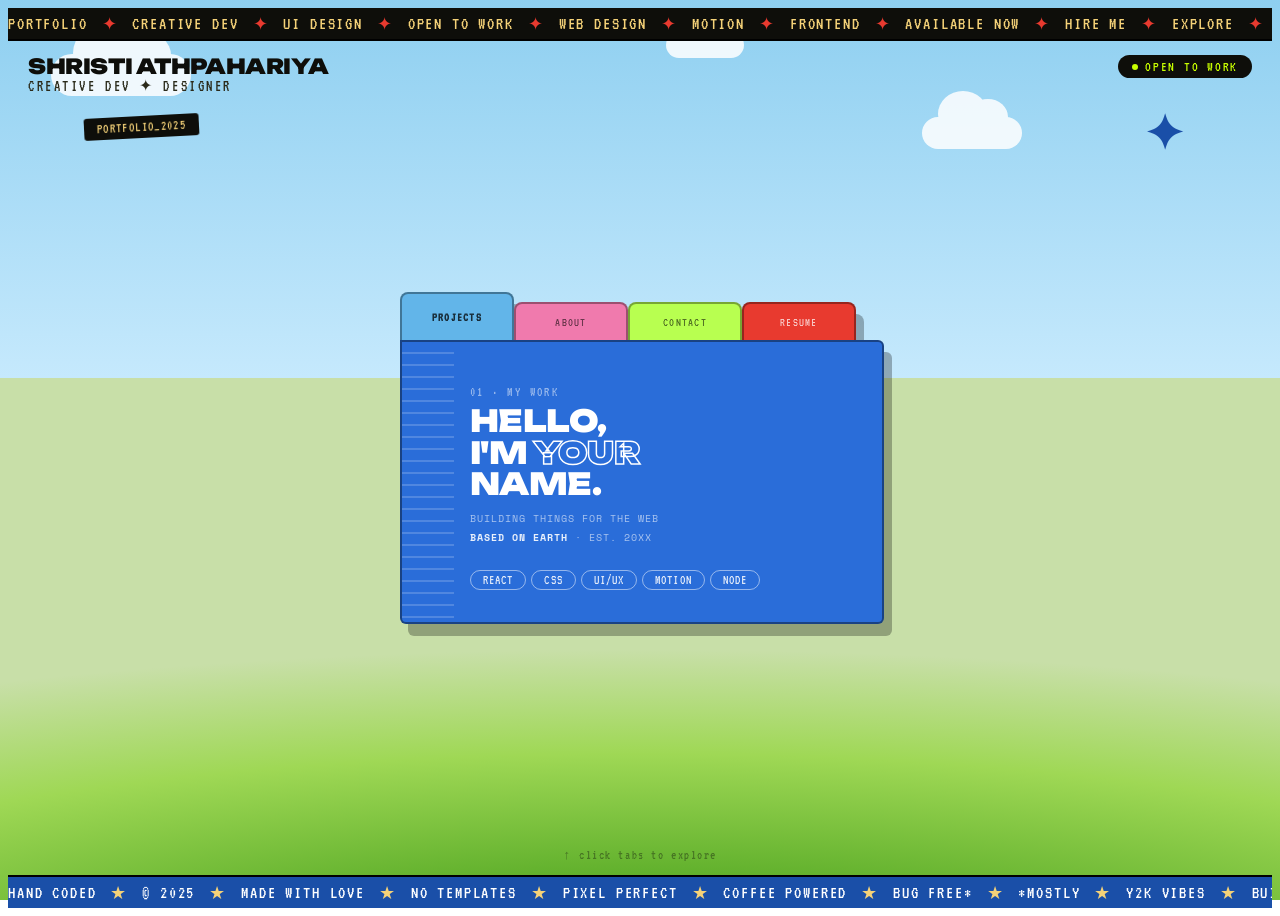
==== index.html @ 0fe18171 "refactor: update folder structure to give it proper structure" ====
<!DOCTYPE html>
<html lang="en">
<head>
<meta charset="UTF-8"/>
<meta name="viewport" content="width=device-width, initial-scale=1.0"/>
<title>Portfolio ✦</title>
<link href="https://fonts.googleapis.com/css2?family=Archivo+Black&family=Space+Mono:ital,wght@0,400;0,700;1,400&family=VT323&family=Unbounded:wght@400;700;900&display=swap" rel="stylesheet"/>
<link rel="stylesheet" href="styles/styles.css">
</head>
<body>

<div class="scene-bg">
  <div class="sky-layer">
    <div class="cloud c1"></div>
    <div class="cloud c2"></div>
    <div class="cloud c3"></div>
  </div>
  <div class="grass-layer"></div>
</div>

<!-- TOP MARQUEE -->
<div class="marquee-wrap">
  <div class="marquee-track" id="top-track"></div>
</div>

<div class="main">

  <div class="name-stamp">
    <div class="n1">SHRISTI ATHPAHARIYA</div>
    <div class="n2">CREATIVE DEV ✦ DESIGNER</div>
  </div>
  <div class="status-chip"><span class="dot"></span>OPEN TO WORK</div>

  <div class="sticker stk-spin">✦</div>
  <div class="sticker stk-tag">PORTFOLIO_2025</div>

  <!-- FOLDER STACK -->
  <div class="folder-stack">

    <!-- TABS -->
    <div class="tab-row">
      <div class="tab tab-projects active" data-tab="projects">
        <span class="tab-label">PROJECTS</span>
      </div>
      <div class="tab tab-about" data-tab="about">
        <span class="tab-label">ABOUT</span>
      </div>
      <div class="tab tab-contact" data-tab="contact">
        <span class="tab-label">CONTACT</span>
      </div>
      <div class="tab tab-resume" data-tab="resume">
        <span class="tab-label">RESUME</span>
      </div>
    </div>

    <!-- FOLDER BODY -->
    <div class="folder-body active-projects" id="folder-body">

      <!-- PANEL: Projects (home / default) -->
      <div class="panel active" data-panel="projects">
        <span class="panel-tag">01 · MY WORK</span>
        <div class="panel-title">HELLO,<br/>I'M <span class="inv">YOUR</span><br/>NAME.</div>
        <p class="panel-sub">
          BUILDING THINGS FOR THE WEB<br/>
          <b>BASED ON EARTH</b> · EST. 20XX
        </p>
        <div class="panel-badges">
          <span class="panel-badge">REACT</span>
          <span class="panel-badge">CSS</span>
          <span class="panel-badge">UI/UX</span>
          <span class="panel-badge">MOTION</span>
          <span class="panel-badge">NODE</span>
        </div>
      </div>

      <!-- PANEL: About -->
      <div class="panel" data-panel="about">
        <div class="wip-stamp">COMING SOON</div>
        <span class="panel-tag">02 · ABOUT ME</span>
        <div class="panel-title">WHO<br/>AM <span class="inv">I?</span></div>
        <p class="panel-sub">
          DESIGNER · DEVELOPER · HUMAN<br/>
          <b>PAGE UNDER CONSTRUCTION</b>
        </p>
      </div>

      <!-- PANEL: Contact -->
      <div class="panel" data-panel="contact">
        <div class="wip-stamp">COMING SOON</div>
        <span class="panel-tag">03 · CONTACT</span>
        <div class="panel-title">SAY<br/><span class="inv">HELLO</span></div>
        <p class="panel-sub">
          DROP ME A LINE ANYTIME<br/>
          <b>PAGE UNDER CONSTRUCTION</b>
        </p>
      </div>

      <!-- PANEL: Resume -->
      <div class="panel" data-panel="resume">
        <div class="wip-stamp">COMING SOON</div>
        <span class="panel-tag">04 · RESUME</span>
        <div class="panel-title">MY<br/><span class="inv">CV</span></div>
        <p class="panel-sub">
          EXPERIENCE · SKILLS · EDUCATION<br/>
          <b>PAGE UNDER CONSTRUCTION</b>
        </p>
      </div>

    </div><!-- /folder-body -->

  </div><!-- /folder-stack -->

  <div class="sticker stk-hint">↑ click tabs to explore</div>

</div><!-- /main -->

<!-- BOTTOM MARQUEE -->
<div class="marquee-wrap bot">
  <div class="marquee-track" id="bot-track"></div>
</div>

<script>
  /* ── MARQUEE ── */
  const topItems = ['PORTFOLIO','CREATIVE DEV','UI DESIGN','OPEN TO WORK','WEB DESIGN','MOTION','FRONTEND','AVAILABLE NOW','HIRE ME','EXPLORE'];
  const botItems = ['HAND CODED','© 2025','MADE WITH LOVE','NO TEMPLATES','PIXEL PERFECT','COFFEE POWERED','BUG FREE*','*MOSTLY','Y2K VIBES','BUILD STUFF'];
  function buildTrack(items, star) {
    return (items.map(t =>
      `<span class="marquee-item"><span class="t">${t}</span><span class="s">${star}</span></span>`
    ).join('')).repeat(2);
  }
  document.getElementById('top-track').innerHTML = buildTrack(topItems,'✦');
  document.getElementById('bot-track').innerHTML  = buildTrack(botItems,'★');

  /* ── TABS ── */
  const tabs    = document.querySelectorAll('.tab');
  const panels  = document.querySelectorAll('.panel');
  const body    = document.getElementById('folder-body');

  tabs.forEach(tab => {
    tab.addEventListener('click', () => {
      const key = tab.dataset.tab;

      // update tabs
      tabs.forEach(t => t.classList.remove('active'));
      tab.classList.add('active');

      // update folder body bg
      body.className = `folder-body active-${key}`;

      // update panels
      panels.forEach(p => p.classList.remove('active'));
      document.querySelector(`.panel[data-panel="${key}"]`).classList.add('active');
    });
  });
</script>
</body>
</html>
---- styles/styles.css ----
:root {
    --bg:          #c8dfa8;
    --sky1:        #8ecff0;
    --sky2:        #d0eeff;
    --grass1:      #3e8c18;
    --grass2:      #9fd855;
    --folder-bg:   #2a6dd9;
    --folder-dark: #1a4fa8;
    --cream:       #f5f0df;
    --text-dark:   #0e0e0a;
    --text-mid:    #2a2a1a;
    --tab-h:       36px;   /* height of the peeking tab */
    --tab-w:       110px;  /* width of each tab */
    --folder-w:    480px;
    --folder-h:    280px;
  }

 *::before, *::after { margin:0; padding:0; box-sizing:border-box; }

  body {
    font-family: 'Space Mono', monospace;
    height: 100vh;
    overflow: hidden;
    display: flex;
    flex-direction: column;
    position: relative;
  }

  /* ── SCENE ── */
  .scene-bg { position:fixed; inset:0; z-index:0; }
  .sky-layer {
    position:absolute; top:0; left:0; right:0; height:50%;
    background: linear-gradient(180deg, var(--sky1) 0%, var(--sky2) 100%);
  }
  .grass-layer {
    position:absolute; bottom:0; left:0; right:0; height:58%;
    background: radial-gradient(ellipse 140% 80% at 50% 120%,
      var(--grass1) 0%, #5aac28 28%, var(--grass2) 60%, var(--bg) 85%);
  }
  /* clouds */
  .cloud { position:absolute; background:#fff; border-radius:50px; opacity:.85; }
  .cloud::before,.cloud::after { content:''; position:absolute; background:#fff; border-radius:50%; }
  .c1 { width:140px; height:42px; top:12%; left:4%; animation:drift 28s linear infinite; }
  .c1::before { width:70px; height:62px; top:-32px; left:22px; }
  .c1::after  { width:52px; height:46px; top:-22px; left:68px; }
  .c2 { width:100px; height:32px; top:26%; left:72%; animation:drift 34s linear infinite 12s; }
  .c2::before { width:50px; height:46px; top:-26px; left:16px; }
  .c2::after  { width:40px; height:36px; top:-18px; left:46px; }
  .c3 { width:78px; height:26px; top:7%; left:52%; animation:drift 21s linear infinite 6s; }
  .c3::before { width:40px; height:38px; top:-22px; left:12px; }
  .c3::after  { width:32px; height:30px; top:-14px; left:36px; }
  @keyframes drift { from{transform:translateX(-200px)} to{transform:translateX(110vw)} }

  /* ── MARQUEE ── */
  .marquee-wrap {
    position:relative; z-index:10; overflow:hidden;
    background:#0e0e0a; border-bottom:2.5px solid #000; flex-shrink:0;
  }
  .marquee-wrap.bot {
    border-bottom:none; border-top:2.5px solid #000;
    background:#1a4fa8;
  }
  .marquee-track { display:flex; width:max-content; animation:mscroll 22s linear infinite; }
  .marquee-wrap.bot .marquee-track { animation-direction:reverse; animation-duration:17s; }
  @keyframes mscroll { from{transform:translateX(0)} to{transform:translateX(-50%)} }
  .marquee-item {
    display:inline-flex; align-items:center;
    font-family:'VT323',monospace; font-size:1.15rem;
    letter-spacing:.1em; padding:5px 0; white-space:nowrap;
  }
  .marquee-item .t { color:#f5d278; }
  .marquee-wrap.bot .marquee-item .t { color:#fff; }
  .marquee-item .s { color:#e83a2f; padding:0 14px; }
  .marquee-wrap.bot .marquee-item .s { color:#f5d278; }

  /* ── MAIN AREA ── */
  .main {
    flex:1; position:relative; z-index:5;
    display:flex; align-items:center; justify-content:center;
    overflow:hidden; min-height:0;
  }

  /* corner labels */
  .name-stamp { position:absolute; top:14px; left:20px; z-index:20; line-height:1.1; }
  .name-stamp .n1 {
    font-family:'Unbounded',sans-serif; font-weight:900; font-size:1.3rem;
    color:var(--text-dark); letter-spacing:-.02em;
  }
  .name-stamp .n2 {
    font-family:'VT323',monospace; font-size:1rem;
    color:var(--text-mid); letter-spacing:.16em;
  }
  .status-chip {
    position:absolute; top:14px; right:20px; z-index:20;
    background:var(--text-dark); color:#c8ff00;
    font-family:'VT323',monospace; font-size:.9rem;
    padding:4px 14px; border-radius:99px; letter-spacing:.12em;
    display:flex; align-items:center; gap:7px;
  }
  .status-chip .dot {
    width:6px; height:6px; border-radius:50%; background:#c8ff00;
    animation:blink 1.6s ease-in-out infinite;
  }
  @keyframes blink { 0%,100%{opacity:1} 50%{opacity:.15} }

  /* ── FOLDER STACK ── */
  /*
   * Layout (inspired by the Panasonic / satellites images):
   * The folder stack is a single block.
   * Each sub-tab sits ABOVE the main folder body, staggered horizontally.
   * The main folder body is below all tabs.
   * When a tab is hovered the tab highlights and we swap the main body content.
   */
  .folder-stack {
    position: relative;
    width: var(--folder-w);
    /* total height = tab row + folder body */
    display: flex;
    flex-direction: column;
    filter: drop-shadow(8px 12px 0 rgba(0,0,0,0.28));
  }

  /* ── TAB ROW ── */
  .tab-row {
    display: flex;
    align-items: flex-end; /* tabs rest on top of folder body */
    gap: 0;
    position: relative;
    z-index: 2;
  }

  .tab {
    width: var(--tab-w);
    height: var(--tab-h);
    border-radius: 8px 8px 0 0;
    border: 2px solid rgba(0,0,0,0.35);
    border-bottom: none;
    display: flex; align-items: center; justify-content: center;
    cursor: pointer;
    transition: height .25s ease, filter .2s;
    position: relative;
    flex-shrink: 0;
    user-select: none;
  }
  /* active tab is taller */
  .tab.active { height: calc(var(--tab-h) + 10px); filter: brightness(1.08); }
  /* tiny inner label */
  .tab-label {
    font-family: 'VT323', monospace;
    font-size: .78rem;
    letter-spacing: .1em;
    color: rgba(0,0,0,0.55);
    text-transform: uppercase;
    pointer-events: none;
    white-space: nowrap;
  }
  .tab.active .tab-label { color: rgba(0,0,0,0.75); font-weight:700; }

  /* tab colors */
  .tab-projects { background: #5ba8d8; }
  .tab-about    { background: #f07aad; }
  .tab-contact  { background: #b8ff50; }
  .tab-resume   { background: #e83a2f; }
  .tab-resume .tab-label { color: rgba(255,255,255,0.7); }
  .tab-resume.active .tab-label { color: #fff; }

  /* ── FOLDER BODY ── */
  .folder-body {
    width: 100%;
    height: var(--folder-h);
    background: var(--folder-bg);
    border: 2.5px solid rgba(0,0,0,0.4);
    border-radius: 0 6px 6px 6px;
    position: relative;
    z-index: 1;
    overflow: hidden;
  }

  /* lined texture */
  .folder-body::before {
    content:''; position:absolute; left:0; top:0; bottom:0; width:52px;
    background: repeating-linear-gradient(
      180deg,
      rgba(255,255,255,0) 0px, rgba(255,255,255,0) 10px,
      rgba(255,255,255,0.18) 10px, rgba(255,255,255,0.18) 12px
    );
    pointer-events:none; z-index:1;
  }

  /* ── PANELS inside folder body ── */
  .panel {
    position: absolute; inset: 0;
    display: flex; flex-direction: column;
    justify-content: flex-end;
    padding: 28px 32px 32px 68px;
    opacity: 0;
    transition: opacity .3s ease;
    pointer-events: none;
  }
  .panel.active { opacity: 1; pointer-events: all; }

  .panel-tag {
    font-family: 'VT323', monospace;
    font-size: .85rem; letter-spacing: .18em;
    color: rgba(255,255,255,0.5);
    text-transform: uppercase; margin-bottom: 6px;
  }
  .panel-title {
    font-family: 'Unbounded', sans-serif;
    font-weight: 900; font-size: 1.9rem;
    color: #fff; line-height: 1.05;
    letter-spacing: -.02em;
  }
  .panel-title .inv {
    color: transparent;
    -webkit-text-stroke: 1.5px #fff;
  }
  .panel-sub {
    font-family: 'Space Mono', monospace;
    font-size: .62rem; color: rgba(255,255,255,0.6);
    letter-spacing: .1em; line-height: 1.9;
    margin-top: 10px;
  }
  .panel-sub b { color: rgba(255,255,255,0.9); }
  .panel-badges {
    display: flex; flex-wrap: wrap; gap: 5px; margin-top: 12px;
  }
  .panel-badge {
    font-family: 'VT323', monospace; font-size: .85rem;
    padding: 2px 12px;
    border: 1.5px solid rgba(255,255,255,0.5);
    border-radius: 99px; color: rgba(255,255,255,0.85);
    letter-spacing: .08em;
  }

  /* folder body bg tints per active tab */
  .folder-body.active-projects { background: #2a6dd9; }
  .folder-body.active-about    { background: #b5256e; }
  .folder-body.active-contact  { background: #3d8a00; }
  .folder-body.active-resume   { background: #a01a10; }
  .folder-body { transition: background .3s ease; }

  /* WIP overlay for non-home panels */
  .wip-stamp {
    position: absolute; top: 50%; left: 50%;
    transform: translate(-50%, -50%) rotate(-12deg);
    font-family: 'Archivo Black', sans-serif;
    font-size: 3.5rem; letter-spacing: .15em;
    color: rgba(255,255,255,0.12);
    border: 6px solid rgba(255,255,255,0.12);
    padding: 8px 18px; border-radius: 6px;
    white-space: nowrap; pointer-events: none;
    text-transform: uppercase;
  }

  /* ── STICKERS ── */
  .sticker { position:absolute; z-index:20; pointer-events:none; user-select:none; }
  .stk-spin {
    top:8%; right:7%;
    font-family:'Unbounded',sans-serif; font-weight:900;
    font-size:3rem; color:#1a4fa8; line-height:1;
    animation:spin-slow 14s linear infinite;
  }
  @keyframes spin-slow { to{transform:rotate(360deg)} }
  .stk-tag {
    top:9%; left:6%;
    background:var(--text-dark); color:#f5d278;
    font-family:'VT323',monospace; font-size:.85rem;
    padding:4px 13px; letter-spacing:.1em;
    border-radius:3px; transform:rotate(-3deg);
  }
  .stk-hint {
    font-family:'VT323',monospace; font-size:.82rem;
    color:rgba(14,14,10,.38); letter-spacing:.12em;
    white-space:nowrap;
    position:absolute; bottom:12px; left:50%; transform:translateX(-50%);
    z-index:20;
    animation:fade-hint 3.5s ease-in-out infinite 1.5s;
  }
  @keyframes fade-hint { 0%,100%{opacity:.38} 50%{opacity:.8} }
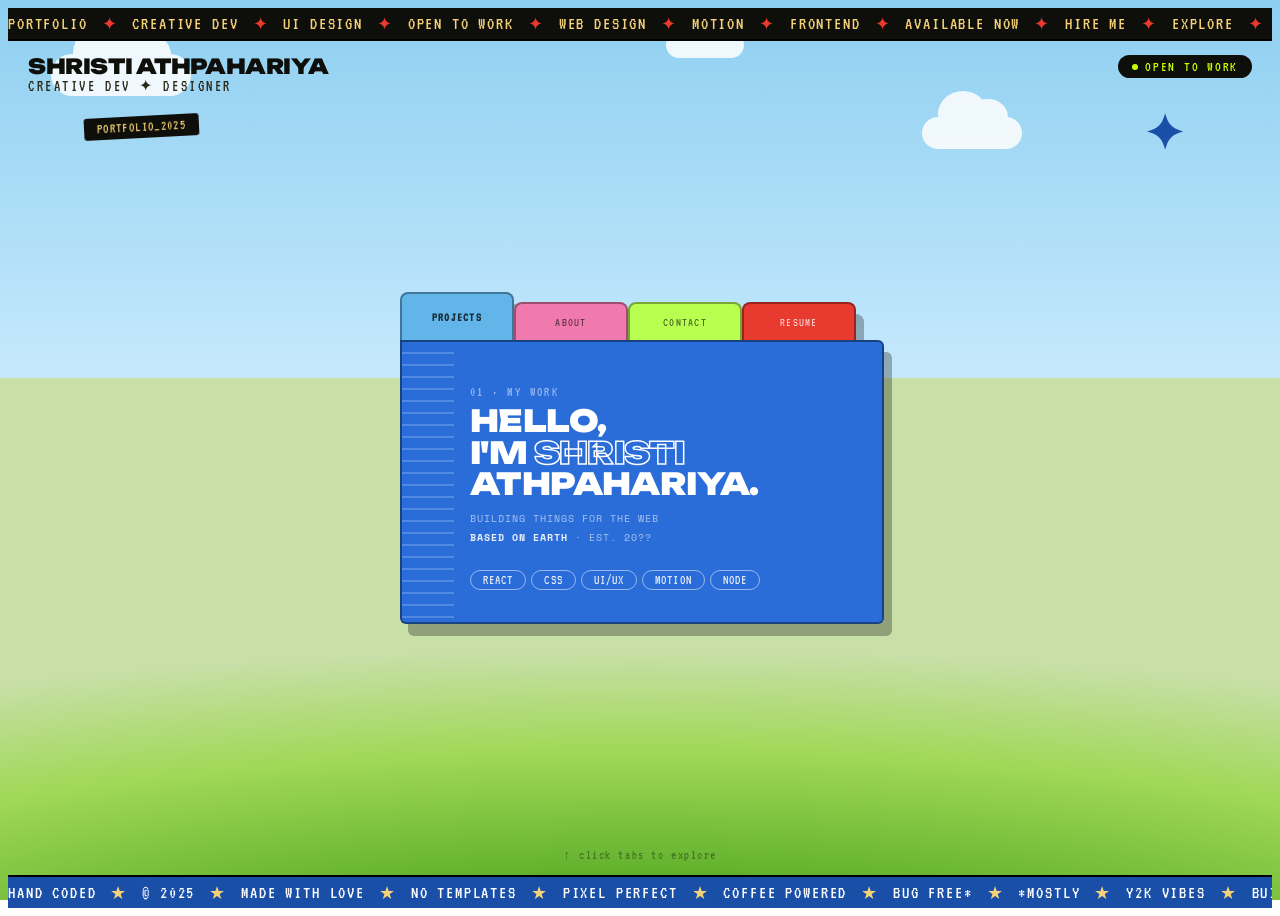
==== commit 071372c5: "update: info" ====
--- a/index.html
+++ b/index.html
@@ -59,10 +59,10 @@
       <!-- PANEL: Projects (home / default) -->
       <div class="panel active" data-panel="projects">
         <span class="panel-tag">01 · MY WORK</span>
-        <div class="panel-title">HELLO,<br/>I'M <span class="inv">YOUR</span><br/>NAME.</div>
+        <div class="panel-title">HELLO,<br/>I'M <span class="inv">SHRISTI</span><br/>ATHPAHARIYA.</div>
         <p class="panel-sub">
           BUILDING THINGS FOR THE WEB<br/>
-          <b>BASED ON EARTH</b> · EST. 20XX
+          <b>BASED ON EARTH</b> · EST. 20??
         </p>
         <div class="panel-badges">
           <span class="panel-badge">REACT</span>
@@ -79,7 +79,7 @@
         <span class="panel-tag">02 · ABOUT ME</span>
         <div class="panel-title">WHO<br/>AM <span class="inv">I?</span></div>
         <p class="panel-sub">
-          DESIGNER · DEVELOPER · HUMAN<br/>
+          DESIGNER · DEVELOPER · HUMAN?<br/>
           <b>PAGE UNDER CONSTRUCTION</b>
         </p>
       </div>
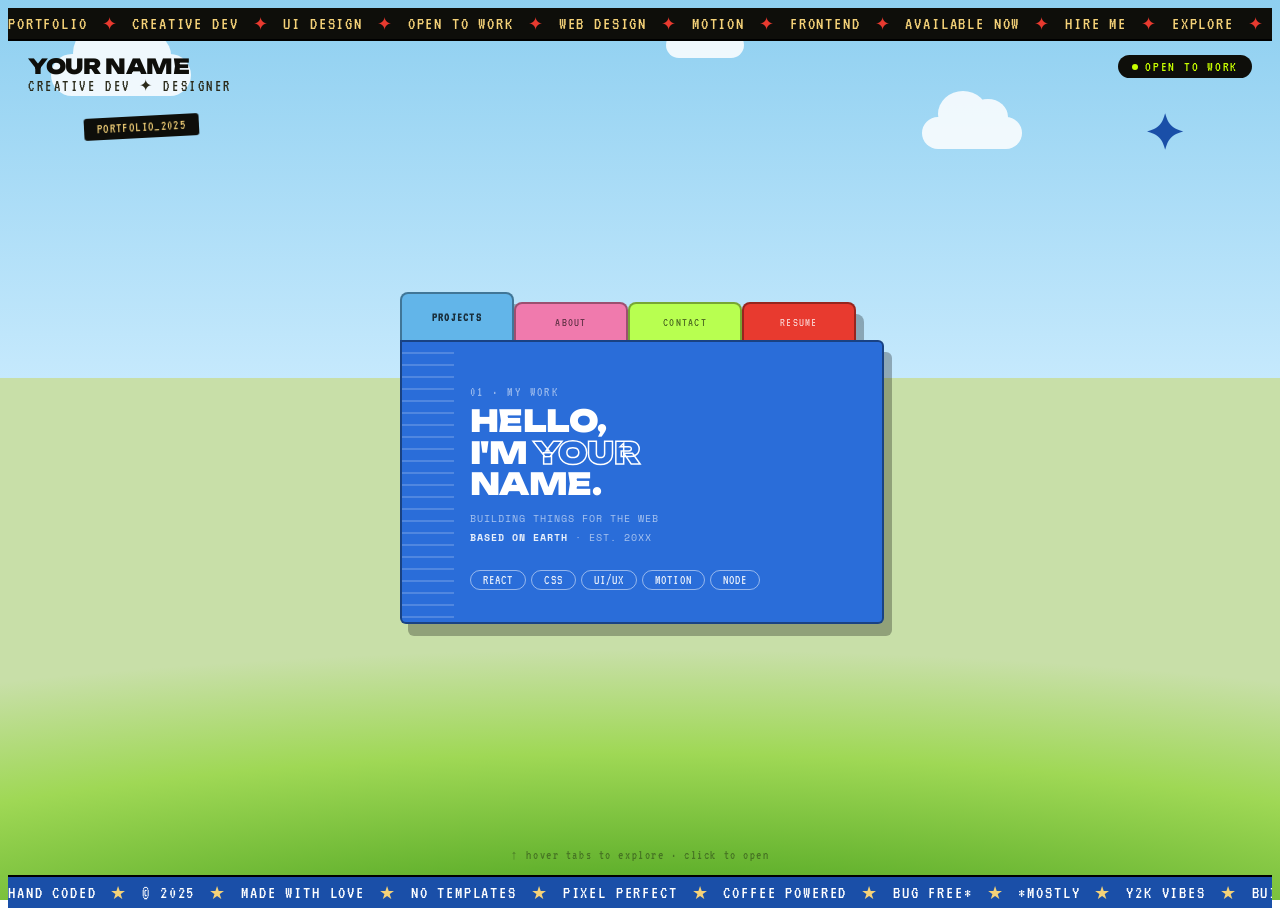
==== commit e6e15f3f: "feat: about page" ====
--- a/index.html
+++ b/index.html
@@ -8,7 +8,7 @@
 <link rel="stylesheet" href="styles/styles.css">
 </head>
 <body>
-
+ 
 <div class="scene-bg">
   <div class="sky-layer">
     <div class="cloud c1"></div>
@@ -17,26 +17,26 @@
   </div>
   <div class="grass-layer"></div>
 </div>
-
+ 
 <!-- TOP MARQUEE -->
 <div class="marquee-wrap">
   <div class="marquee-track" id="top-track"></div>
 </div>
-
+ 
 <div class="main">
-
+ 
   <div class="name-stamp">
-    <div class="n1">SHRISTI ATHPAHARIYA</div>
+    <div class="n1">YOUR NAME</div>
     <div class="n2">CREATIVE DEV ✦ DESIGNER</div>
   </div>
   <div class="status-chip"><span class="dot"></span>OPEN TO WORK</div>
-
+ 
   <div class="sticker stk-spin">✦</div>
   <div class="sticker stk-tag">PORTFOLIO_2025</div>
-
+ 
   <!-- FOLDER STACK -->
   <div class="folder-stack">
-
+ 
     <!-- TABS -->
     <div class="tab-row">
       <div class="tab tab-projects active" data-tab="projects">
@@ -52,17 +52,17 @@
         <span class="tab-label">RESUME</span>
       </div>
     </div>
-
+ 
     <!-- FOLDER BODY -->
     <div class="folder-body active-projects" id="folder-body">
-
+ 
       <!-- PANEL: Projects (home / default) -->
       <div class="panel active" data-panel="projects">
         <span class="panel-tag">01 · MY WORK</span>
-        <div class="panel-title">HELLO,<br/>I'M <span class="inv">SHRISTI</span><br/>ATHPAHARIYA.</div>
+        <div class="panel-title">HELLO,<br/>I'M <span class="inv">YOUR</span><br/>NAME.</div>
         <p class="panel-sub">
           BUILDING THINGS FOR THE WEB<br/>
-          <b>BASED ON EARTH</b> · EST. 20??
+          <b>BASED ON EARTH</b> · EST. 20XX
         </p>
         <div class="panel-badges">
           <span class="panel-badge">REACT</span>
@@ -72,18 +72,18 @@
           <span class="panel-badge">NODE</span>
         </div>
       </div>
-
+ 
       <!-- PANEL: About -->
       <div class="panel" data-panel="about">
         <div class="wip-stamp">COMING SOON</div>
         <span class="panel-tag">02 · ABOUT ME</span>
         <div class="panel-title">WHO<br/>AM <span class="inv">I?</span></div>
         <p class="panel-sub">
-          DESIGNER · DEVELOPER · HUMAN?<br/>
+          DESIGNER · DEVELOPER · HUMAN<br/>
           <b>PAGE UNDER CONSTRUCTION</b>
         </p>
       </div>
-
+ 
       <!-- PANEL: Contact -->
       <div class="panel" data-panel="contact">
         <div class="wip-stamp">COMING SOON</div>
@@ -94,7 +94,7 @@
           <b>PAGE UNDER CONSTRUCTION</b>
         </p>
       </div>
-
+ 
       <!-- PANEL: Resume -->
       <div class="panel" data-panel="resume">
         <div class="wip-stamp">COMING SOON</div>
@@ -105,20 +105,20 @@
           <b>PAGE UNDER CONSTRUCTION</b>
         </p>
       </div>
-
+ 
     </div><!-- /folder-body -->
-
+ 
   </div><!-- /folder-stack -->
-
-  <div class="sticker stk-hint">↑ click tabs to explore</div>
-
+ 
+  <div class="sticker stk-hint">↑ hover tabs to explore · click to open</div>
+ 
 </div><!-- /main -->
-
+ 
 <!-- BOTTOM MARQUEE -->
 <div class="marquee-wrap bot">
   <div class="marquee-track" id="bot-track"></div>
 </div>
-
+ 
 <script>
   /* ── MARQUEE ── */
   const topItems = ['PORTFOLIO','CREATIVE DEV','UI DESIGN','OPEN TO WORK','WEB DESIGN','MOTION','FRONTEND','AVAILABLE NOW','HIRE ME','EXPLORE'];
@@ -130,26 +130,35 @@
   }
   document.getElementById('top-track').innerHTML = buildTrack(topItems,'✦');
   document.getElementById('bot-track').innerHTML  = buildTrack(botItems,'★');
-
-  /* ── TABS ── */
+ 
+  /* ── TABS — hover to reveal, click to navigate ── */
   const tabs    = document.querySelectorAll('.tab');
   const panels  = document.querySelectorAll('.panel');
   const body    = document.getElementById('folder-body');
-
+  const tabRow  = document.querySelector('.tab-row');
+ 
+  function activateTab(key) {
+    tabs.forEach(t => t.classList.remove('active'));
+    const tab = document.querySelector(`.tab[data-tab="${key}"]`);
+    if (tab) tab.classList.add('active');
+    body.className = `folder-body active-${key}`;
+    panels.forEach(p => p.classList.remove('active'));
+    document.querySelector(`.panel[data-panel="${key}"]`).classList.add('active');
+  }
+ 
+  // hover → show that tab's panel
+  tabs.forEach(tab => {
+    tab.addEventListener('mouseenter', () => activateTab(tab.dataset.tab));
+  });
+ 
+  // mouse leaves the whole tab row → snap back to projects (home)
+  tabRow.addEventListener('mouseleave', () => activateTab('projects'));
+ 
+  // click → navigate to page (for non-home tabs)
   tabs.forEach(tab => {
     tab.addEventListener('click', () => {
-      const key = tab.dataset.tab;
-
-      // update tabs
-      tabs.forEach(t => t.classList.remove('active'));
-      tab.classList.add('active');
-
-      // update folder body bg
-      body.className = `folder-body active-${key}`;
-
-      // update panels
-      panels.forEach(p => p.classList.remove('active'));
-      document.querySelector(`.panel[data-panel="${key}"]`).classList.add('active');
+      const hrefs = { about: 'about.html', contact: 'contact.html', resume: 'resume.html' };
+      if (hrefs[tab.dataset.tab]) window.location.href = hrefs[tab.dataset.tab];
     });
   });
 </script>
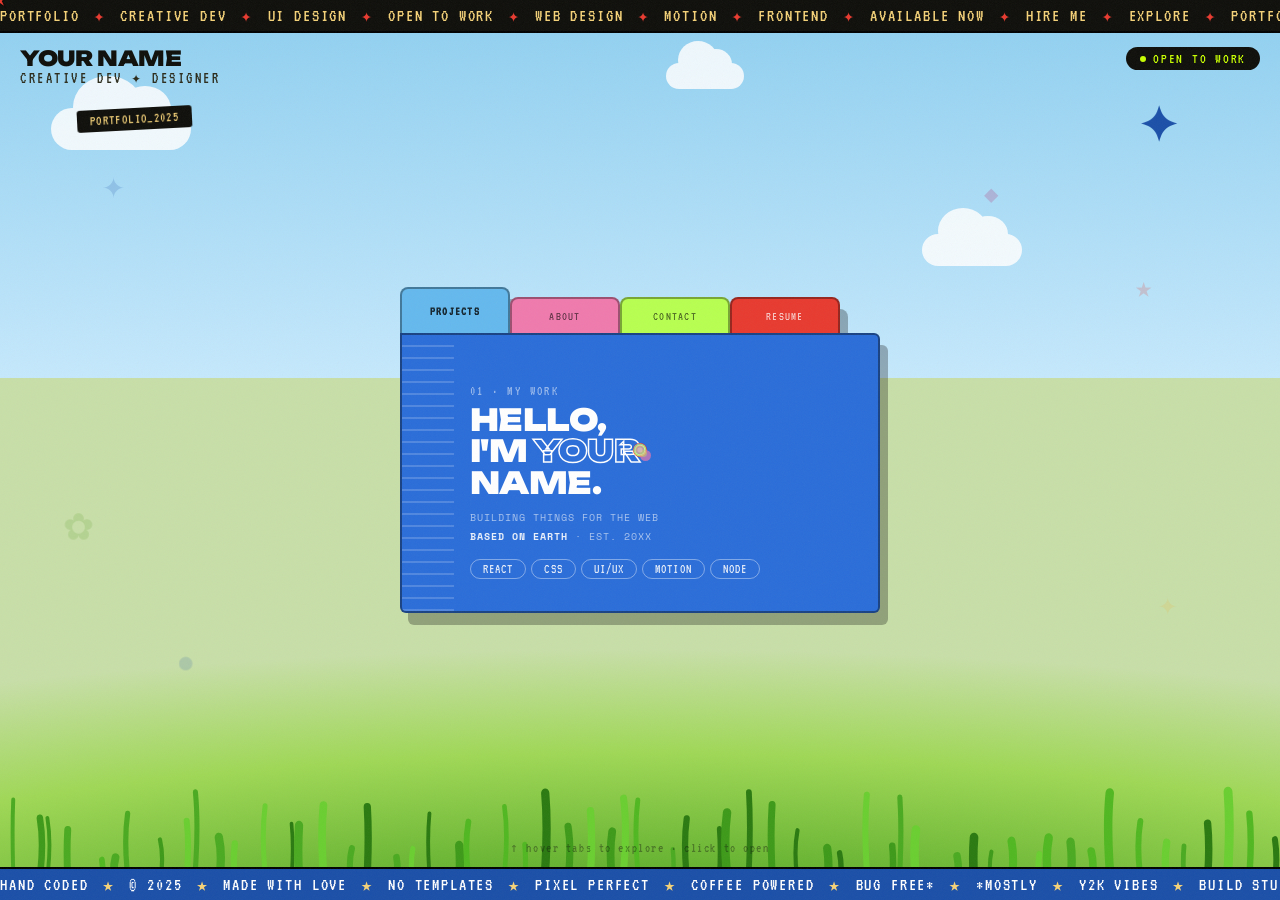
==== commit 40051f39: "feat: update uis" ====
--- a/index.html
+++ b/index.html
@@ -5,18 +5,43 @@
 <meta name="viewport" content="width=device-width, initial-scale=1.0"/>
 <title>Portfolio ✦</title>
 <link href="https://fonts.googleapis.com/css2?family=Archivo+Black&family=Space+Mono:ital,wght@0,400;0,700;1,400&family=VT323&family=Unbounded:wght@400;700;900&display=swap" rel="stylesheet"/>
+<script src="https://cdnjs.cloudflare.com/ajax/libs/gsap/3.12.5/gsap.min.js"></script>
 <link rel="stylesheet" href="styles/styles.css">
 </head>
 <body>
  
+<!-- GRAIN -->
+<div id="grain"></div>
+ 
+<!-- CUSTOM CURSOR -->
+<div id="cursor">
+  <svg viewBox="0 0 24 24" fill="none" xmlns="http://www.w3.org/2000/svg">
+    <path d="M12 2L13.5 9.5L21 8L15 13.5L18.5 21L12 16.5L5.5 21L9 13.5L3 8L10.5 9.5Z"
+      fill="#e83a2f" stroke="#0e0e0a" stroke-width="1.5"/>
+  </svg>
+</div>
+ 
+<!-- SCENE BG -->
 <div class="scene-bg">
-  <div class="sky-layer">
-    <div class="cloud c1"></div>
-    <div class="cloud c2"></div>
-    <div class="cloud c3"></div>
-  </div>
+  <div class="sky-layer" id="sky"></div>
   <div class="grass-layer"></div>
-</div>
+  <div class="cloud c1"></div>
+  <div class="cloud c2"></div>
+  <div class="cloud c3"></div>
+</div>
+ 
+<!-- SVG GRASS BLADES -->
+<svg id="grass-svg" viewBox="0 0 1440 120" preserveAspectRatio="none" xmlns="http://www.w3.org/2000/svg">
+  <!-- generate many blades via script -->
+</svg>
+ 
+<!-- FLOATING DOODLES (parallax) -->
+<div class="doodle" id="d1" style="font-size:2.4rem;color:#1a4fa8;opacity:0.18;top:18%;left:8%;">✦</div>
+<div class="doodle" id="d2" style="font-size:1.8rem;color:#e83a2f;opacity:0.2;top:30%;right:10%;">★</div>
+<div class="doodle" id="d3" style="font-size:3rem;color:#3d8a00;opacity:0.14;top:55%;left:5%;">✿</div>
+<div class="doodle" id="d4" style="font-size:1.5rem;color:#b5256e;opacity:0.22;top:20%;right:22%;">◆</div>
+<div class="doodle" id="d5" style="font-size:2rem;color:#e8b84b;opacity:0.2;top:65%;right:8%;">✦</div>
+<div class="doodle" id="d6" style="font-size:1.4rem;color:#1a4fa8;opacity:0.16;top:72%;left:14%;">●</div>
  
 <!-- TOP MARQUEE -->
 <div class="marquee-wrap">
@@ -24,7 +49,6 @@
 </div>
  
 <div class="main">
- 
   <div class="name-stamp">
     <div class="n1">YOUR NAME</div>
     <div class="n2">CREATIVE DEV ✦ DESIGNER</div>
@@ -35,35 +59,20 @@
   <div class="sticker stk-tag">PORTFOLIO_2025</div>
  
   <!-- FOLDER STACK -->
-  <div class="folder-stack">
- 
-    <!-- TABS -->
-    <div class="tab-row">
-      <div class="tab tab-projects active" data-tab="projects">
-        <span class="tab-label">PROJECTS</span>
-      </div>
-      <div class="tab tab-about" data-tab="about">
-        <span class="tab-label">ABOUT</span>
-      </div>
-      <div class="tab tab-contact" data-tab="contact">
-        <span class="tab-label">CONTACT</span>
-      </div>
-      <div class="tab tab-resume" data-tab="resume">
-        <span class="tab-label">RESUME</span>
-      </div>
+  <div class="folder-stack" id="folder-stack">
+    <div class="tab-row" id="tab-row">
+      <div class="tab tab-projects active" data-tab="projects"><span class="tab-label">PROJECTS</span></div>
+      <div class="tab tab-about"    data-tab="about">   <span class="tab-label">ABOUT</span></div>
+      <div class="tab tab-contact"  data-tab="contact"> <span class="tab-label">CONTACT</span></div>
+      <div class="tab tab-resume"   data-tab="resume">  <span class="tab-label">RESUME</span></div>
     </div>
  
-    <!-- FOLDER BODY -->
     <div class="folder-body active-projects" id="folder-body">
  
-      <!-- PANEL: Projects (home / default) -->
       <div class="panel active" data-panel="projects">
         <span class="panel-tag">01 · MY WORK</span>
         <div class="panel-title">HELLO,<br/>I'M <span class="inv">YOUR</span><br/>NAME.</div>
-        <p class="panel-sub">
-          BUILDING THINGS FOR THE WEB<br/>
-          <b>BASED ON EARTH</b> · EST. 20XX
-        </p>
+        <p class="panel-sub">BUILDING THINGS FOR THE WEB<br/><b>BASED ON EARTH</b> · EST. 20XX</p>
         <div class="panel-badges">
           <span class="panel-badge">REACT</span>
           <span class="panel-badge">CSS</span>
@@ -73,46 +82,32 @@
         </div>
       </div>
  
-      <!-- PANEL: About -->
       <div class="panel" data-panel="about">
         <div class="wip-stamp">COMING SOON</div>
         <span class="panel-tag">02 · ABOUT ME</span>
         <div class="panel-title">WHO<br/>AM <span class="inv">I?</span></div>
-        <p class="panel-sub">
-          DESIGNER · DEVELOPER · HUMAN<br/>
-          <b>PAGE UNDER CONSTRUCTION</b>
-        </p>
+        <p class="panel-sub">DESIGNER · DEVELOPER · HUMAN<br/><b>PAGE UNDER CONSTRUCTION</b></p>
       </div>
  
-      <!-- PANEL: Contact -->
       <div class="panel" data-panel="contact">
         <div class="wip-stamp">COMING SOON</div>
         <span class="panel-tag">03 · CONTACT</span>
         <div class="panel-title">SAY<br/><span class="inv">HELLO</span></div>
-        <p class="panel-sub">
-          DROP ME A LINE ANYTIME<br/>
-          <b>PAGE UNDER CONSTRUCTION</b>
-        </p>
+        <p class="panel-sub">DROP ME A LINE ANYTIME<br/><b>PAGE UNDER CONSTRUCTION</b></p>
       </div>
  
-      <!-- PANEL: Resume -->
       <div class="panel" data-panel="resume">
         <div class="wip-stamp">COMING SOON</div>
         <span class="panel-tag">04 · RESUME</span>
         <div class="panel-title">MY<br/><span class="inv">CV</span></div>
-        <p class="panel-sub">
-          EXPERIENCE · SKILLS · EDUCATION<br/>
-          <b>PAGE UNDER CONSTRUCTION</b>
-        </p>
+        <p class="panel-sub">EXPERIENCE · SKILLS · EDUCATION<br/><b>PAGE UNDER CONSTRUCTION</b></p>
       </div>
  
-    </div><!-- /folder-body -->
- 
-  </div><!-- /folder-stack -->
+    </div>
+  </div>
  
   <div class="sticker stk-hint">↑ hover tabs to explore · click to open</div>
- 
-</div><!-- /main -->
+</div>
  
 <!-- BOTTOM MARQUEE -->
 <div class="marquee-wrap bot">
@@ -120,47 +115,206 @@
 </div>
  
 <script>
-  /* ── MARQUEE ── */
-  const topItems = ['PORTFOLIO','CREATIVE DEV','UI DESIGN','OPEN TO WORK','WEB DESIGN','MOTION','FRONTEND','AVAILABLE NOW','HIRE ME','EXPLORE'];
-  const botItems = ['HAND CODED','© 2025','MADE WITH LOVE','NO TEMPLATES','PIXEL PERFECT','COFFEE POWERED','BUG FREE*','*MOSTLY','Y2K VIBES','BUILD STUFF'];
-  function buildTrack(items, star) {
-    return (items.map(t =>
-      `<span class="marquee-item"><span class="t">${t}</span><span class="s">${star}</span></span>`
-    ).join('')).repeat(2);
+/* ═══════════════════════════════
+   MARQUEE
+═══════════════════════════════ */
+const topItems = ['PORTFOLIO','CREATIVE DEV','UI DESIGN','OPEN TO WORK','WEB DESIGN','MOTION','FRONTEND','AVAILABLE NOW','HIRE ME','EXPLORE'];
+const botItems = ['HAND CODED','© 2025','MADE WITH LOVE','NO TEMPLATES','PIXEL PERFECT','COFFEE POWERED','BUG FREE*','*MOSTLY','Y2K VIBES','BUILD STUFF'];
+function buildTrack(items, star) {
+  return (items.map(t =>
+    `<span class="marquee-item"><span class="t">${t}</span><span class="s">${star}</span></span>`
+  ).join('')).repeat(2);
+}
+document.getElementById('top-track').innerHTML = buildTrack(topItems,'✦');
+document.getElementById('bot-track').innerHTML  = buildTrack(botItems,'★');
+ 
+/* ═══════════════════════════════
+   GRASS BLADES SVG
+═══════════════════════════════ */
+(function buildGrass() {
+  const svg = document.getElementById('grass-svg');
+  const count = 60;
+  const colors = ['#2a7a10','#3d9a18','#50b820','#6acf30','#4aaa20'];
+  let html = '';
+  for (let i = 0; i < count; i++) {
+    const x     = (i / count) * 1440 + Math.random() * 20;
+    const h     = 40 + Math.random() * 70;
+    const w     = 4 + Math.random() * 6;
+    const color = colors[Math.floor(Math.random() * colors.length)];
+    const delay = (Math.random() * 3).toFixed(2);
+    const dur   = (2.5 + Math.random() * 2).toFixed(2);
+    const bend  = (Math.random() > 0.5 ? 1 : -1) * (3 + Math.random() * 8);
+    html += `<path class="blade" d="M${x},120 Q${x + bend},${120 - h * 0.6} ${x + bend * 0.4},${120 - h}"
+      stroke="${color}" stroke-width="${w}" fill="none" stroke-linecap="round"
+      style="animation-delay:${delay}s;animation-duration:${dur}s;transform-origin:${x}px 120px"/>`;
   }
-  document.getElementById('top-track').innerHTML = buildTrack(topItems,'✦');
-  document.getElementById('bot-track').innerHTML  = buildTrack(botItems,'★');
- 
-  /* ── TABS — hover to reveal, click to navigate ── */
-  const tabs    = document.querySelectorAll('.tab');
-  const panels  = document.querySelectorAll('.panel');
-  const body    = document.getElementById('folder-body');
-  const tabRow  = document.querySelector('.tab-row');
- 
-  function activateTab(key) {
-    tabs.forEach(t => t.classList.remove('active'));
-    const tab = document.querySelector(`.tab[data-tab="${key}"]`);
-    if (tab) tab.classList.add('active');
-    body.className = `folder-body active-${key}`;
-    panels.forEach(p => p.classList.remove('active'));
-    document.querySelector(`.panel[data-panel="${key}"]`).classList.add('active');
-  }
- 
-  // hover → show that tab's panel
-  tabs.forEach(tab => {
-    tab.addEventListener('mouseenter', () => activateTab(tab.dataset.tab));
+  svg.innerHTML = html;
+})();
+ 
+/* ═══════════════════════════════
+   CUSTOM CURSOR
+═══════════════════════════════ */
+const cursor = document.getElementById('cursor');
+let mx = window.innerWidth/2, my = window.innerHeight/2;
+ 
+document.addEventListener('mousemove', e => {
+  mx = e.clientX; my = e.clientY;
+  gsap.to(cursor, { x: mx, y: my, duration: 0.12, ease: 'power2.out' });
+});
+ 
+/* ═══════════════════════════════
+   CURSOR TRAIL
+═══════════════════════════════ */
+const TRAIL_COUNT = 12;
+const trailColors = ['#e83a2f','#f5d278','#5ba8d8','#b8ff50','#f07aad','#ffffff'];
+const trailDots = [];
+ 
+for (let i = 0; i < TRAIL_COUNT; i++) {
+  const dot = document.createElement('div');
+  dot.className = 'trail-dot';
+  const size = 14 - i * 0.8;
+  dot.style.cssText = `width:${size}px;height:${size}px;background:${trailColors[i % trailColors.length]};opacity:${0.9 - i * 0.06};`;
+  document.body.appendChild(dot);
+  trailDots.push({ el: dot, x: mx, y: my });
+}
+ 
+function animateTrail() {
+  let lx = mx, ly = my;
+  trailDots.forEach((t, i) => {
+    const speed = 0.28 - i * 0.015;
+    t.x += (lx - t.x) * speed;
+    t.y += (ly - t.y) * speed;
+    gsap.set(t.el, { x: t.x, y: t.y });
+    lx = t.x; ly = t.y;
   });
- 
-  // mouse leaves the whole tab row → snap back to projects (home)
-  tabRow.addEventListener('mouseleave', () => activateTab('projects'));
- 
-  // click → navigate to page (for non-home tabs)
-  tabs.forEach(tab => {
-    tab.addEventListener('click', () => {
-      const hrefs = { about: 'about.html', contact: 'contact.html', resume: 'resume.html' };
-      if (hrefs[tab.dataset.tab]) window.location.href = hrefs[tab.dataset.tab];
+  requestAnimationFrame(animateTrail);
+}
+animateTrail();
+ 
+/* cursor scale on hover interactive elements */
+document.querySelectorAll('.tab, .panel-badge, .marquee-wrap, .name-stamp, .status-chip').forEach(el => {
+  el.addEventListener('mouseenter', () => gsap.to(cursor, { scale: 1.8, duration: 0.2 }));
+  el.addEventListener('mouseleave', () => gsap.to(cursor, { scale: 1,   duration: 0.2 }));
+});
+ 
+/* ═══════════════════════════════
+   PARALLAX DOODLES
+═══════════════════════════════ */
+const doodles = [
+  { el: document.getElementById('d1'), sx: 0.018, sy: 0.012 },
+  { el: document.getElementById('d2'), sx:-0.022, sy: 0.015 },
+  { el: document.getElementById('d3'), sx: 0.012, sy:-0.018 },
+  { el: document.getElementById('d4'), sx:-0.016, sy: 0.010 },
+  { el: document.getElementById('d5'), sx: 0.020, sy:-0.012 },
+  { el: document.getElementById('d6'), sx:-0.010, sy: 0.020 },
+];
+let px = 0, py = 0;
+document.addEventListener('mousemove', e => {
+  px = e.clientX - window.innerWidth  / 2;
+  py = e.clientY - window.innerHeight / 2;
+});
+(function animateDoodles() {
+  doodles.forEach(d => {
+    gsap.to(d.el, {
+      x: px * d.sx * 40,
+      y: py * d.sy * 40,
+      duration: 1.8, ease: 'power1.out'
     });
   });
+  requestAnimationFrame(animateDoodles);
+})();
+ 
+/* ═══════════════════════════════
+   FOLDER STACK MOUSE TILT
+═══════════════════════════════ */
+const stack = document.getElementById('folder-stack');
+stack.addEventListener('mousemove', e => {
+  const r   = stack.getBoundingClientRect();
+  const rx  = ((e.clientX - r.left) / r.width  - 0.5) * 6;
+  const ry  = ((e.clientY - r.top)  / r.height - 0.5) * -5;
+  gsap.to(stack, { rotateY: rx, rotateX: ry, duration: 0.4, ease: 'power2.out', transformPerspective: 800 });
+});
+stack.addEventListener('mouseleave', () => {
+  gsap.to(stack, { rotateY: 0, rotateX: 0, duration: 0.7, ease: 'elastic.out(1, 0.5)' });
+});
+ 
+/* ═══════════════════════════════
+   SKY TINT ON TAB SWITCH
+═══════════════════════════════ */
+const skyTints = {
+  projects: 'linear-gradient(180deg, #8ecff0 0%, #d0eeff 100%)',
+  about:    'linear-gradient(180deg, #f8c0d8 0%, #fde8f0 100%)',
+  contact:  'linear-gradient(180deg, #a8e8a0 0%, #d8f8d0 100%)',
+  resume:   'linear-gradient(180deg, #f8a090 0%, #fdd8d0 100%)',
+};
+ 
+/* ═══════════════════════════════
+   ENTRANCE ANIMATION
+═══════════════════════════════ */
+const tl = gsap.timeline({ defaults: { ease: 'power3.out' } });
+tl.from('.cloud',       { opacity:0, duration:1.5, stagger:0.2 }, 0)
+  .from('#grass-svg .blade', { scaleY:0, duration:1.2, stagger:0.01, ease:'back.out(1.4)', transformOrigin:'bottom center' }, 0.2)
+  .from(doodles.map(d=>d.el), { scale:0, opacity:0, duration:0.5, stagger:0.08, ease:'back.out(2)' }, 0.3)
+  .from('.name-stamp',  { x:-40,  opacity:0, duration:0.7 }, 0.3)
+  .from('.status-chip', { x:40,   opacity:0, duration:0.7 }, 0.3)
+  .from('.stk-tag',     { scale:0, opacity:0, duration:0.5, ease:'back.out(2)' }, 0.5)
+  .from('.stk-spin',    { scale:0, opacity:0, duration:0.5, ease:'back.out(2)' }, 0.6)
+  .from('.tab',         { y:-30, opacity:0, duration:0.5, stagger:0.1, ease:'back.out(1.6)' }, 0.65)
+  .from('.folder-body', { y:50, opacity:0, duration:0.7, ease:'back.out(1.3)' }, 0.75)
+  .from('.stk-hint',    { opacity:0, duration:0.6 }, 1.2);
+ 
+/* ═══════════════════════════════
+   TABS
+═══════════════════════════════ */
+const tabs   = document.querySelectorAll('.tab');
+const panels = document.querySelectorAll('.panel');
+const body   = document.getElementById('folder-body');
+const tabRow = document.getElementById('tab-row');
+const sky    = document.getElementById('sky');
+ 
+gsap.set(document.querySelector('.panel[data-panel="projects"]'), { opacity:1, y:0 });
+ 
+let currentKey = 'projects';
+ 
+function activateTab(key) {
+  if (key === currentKey) return;
+  currentKey = key;
+ 
+  tabs.forEach(t => t.classList.remove('active'));
+  const activeTab = document.querySelector(`.tab[data-tab="${key}"]`);
+  if (activeTab) activeTab.classList.add('active');
+ 
+  body.className = `folder-body active-${key}`;
+ 
+  // folder wiggle
+  gsap.fromTo(stack,
+    { x: -4 },
+    { x: 0, duration: 0.4, ease: 'elastic.out(1, 0.4)' }
+  );
+ 
+  // panel swap
+  const outPanel = document.querySelector('.panel.active');
+  const inPanel  = document.querySelector(`.panel[data-panel="${key}"]`);
+  if (outPanel) { gsap.killTweensOf(outPanel); gsap.set(outPanel, { opacity:0, y:-10 }); outPanel.classList.remove('active'); }
+  gsap.killTweensOf(inPanel);
+  inPanel.classList.add('active');
+  gsap.fromTo(inPanel, { opacity:0, y:18 }, { opacity:1, y:0, duration:0.4, ease:'power3.out' });
+}
+ 
+tabs.forEach(tab => tab.addEventListener('mouseenter', () => activateTab(tab.dataset.tab)));
+tabRow.addEventListener('mouseleave', () => activateTab('projects'));
+ 
+tabs.forEach(tab => {
+  tab.addEventListener('click', () => {
+    const hrefs = { about:'about.html', contact:'contact.html', resume:'resume.html' };
+    if (hrefs[tab.dataset.tab]) {
+      gsap.to('.folder-stack', {
+        y:-20, opacity:0, duration:0.3, ease:'power2.in',
+        onComplete: () => { window.location.href = hrefs[tab.dataset.tab]; }
+      });
+    }
+  });
+});
 </script>
 </body>
 </html>
--- a/styles/styles.css
+++ b/styles/styles.css
@@ -1,22 +1,21 @@
 :root {
-    --bg:          #c8dfa8;
-    --sky1:        #8ecff0;
-    --sky2:        #d0eeff;
-    --grass1:      #3e8c18;
-    --grass2:      #9fd855;
-    --folder-bg:   #2a6dd9;
-    --folder-dark: #1a4fa8;
-    --cream:       #f5f0df;
-    --text-dark:   #0e0e0a;
-    --text-mid:    #2a2a1a;
-    --tab-h:       36px;   /* height of the peeking tab */
-    --tab-w:       110px;  /* width of each tab */
-    --folder-w:    480px;
-    --folder-h:    280px;
-  }
-
- *::before, *::after { margin:0; padding:0; box-sizing:border-box; }
-
+    --bg:        #c8dfa8;
+    --sky1:      #8ecff0;
+    --sky2:      #d0eeff;
+    --grass1:    #3e8c18;
+    --grass2:    #9fd855;
+    --folder-bg: #2a6dd9;
+    --cream:     #f5f0df;
+    --text-dark: #0e0e0a;
+    --text-mid:  #2a2a1a;
+    --tab-h:     36px;
+    --tab-w:     110px;
+    --folder-w:  480px;
+    --folder-h:  280px;
+  }
+ 
+  *, *::before, *::after { margin:0; padding:0; box-sizing:border-box; }
+ 
   body {
     font-family: 'Space Mono', monospace;
     height: 100vh;
@@ -24,20 +23,57 @@
     display: flex;
     flex-direction: column;
     position: relative;
-  }
-
+    cursor: none; /* hide default cursor — we have a custom one */
+  }
+ 
+  /* ── CUSTOM CURSOR ── */
+  #cursor {
+    position: fixed; z-index: 9999;
+    width: 20px; height: 20px;
+    pointer-events: none;
+    transform: translate(-50%, -50%);
+  }
+  #cursor svg { width:100%; height:100%; }
+ 
+  /* ── CURSOR TRAIL DOTS ── */
+  .trail-dot {
+    position: fixed; border-radius: 50%;
+    pointer-events: none; z-index: 9998;
+    transform: translate(-50%, -50%);
+  }
+ 
+  /* ── GRAIN OVERLAY ── */
+  #grain {
+    position: fixed; inset: 0; z-index: 9990;
+    pointer-events: none;
+    opacity: 0.055;
+    background-image: url("data:image/svg+xml,%3Csvg viewBox='0 0 256 256' xmlns='http://www.w3.org/2000/svg'%3E%3Cfilter id='noise'%3E%3CfeTurbulence type='fractalNoise' baseFrequency='0.9' numOctaves='4' stitchTiles='stitch'/%3E%3C/filter%3E%3Crect width='100%25' height='100%25' filter='url(%23noise)'/%3E%3C/svg%3E");
+    background-size: 200px 200px;
+    animation: grain-shift 0.4s steps(1) infinite;
+  }
+  @keyframes grain-shift {
+    0%  { background-position:   0%   0%; }
+    20% { background-position:  40%  20%; }
+    40% { background-position:  80%  60%; }
+    60% { background-position:  20%  80%; }
+    80% { background-position:  60%  40%; }
+   100% { background-position: 100% 100%; }
+  }
+ 
   /* ── SCENE ── */
   .scene-bg { position:fixed; inset:0; z-index:0; }
   .sky-layer {
     position:absolute; top:0; left:0; right:0; height:50%;
     background: linear-gradient(180deg, var(--sky1) 0%, var(--sky2) 100%);
+    transition: background 1.2s ease;
   }
   .grass-layer {
     position:absolute; bottom:0; left:0; right:0; height:58%;
     background: radial-gradient(ellipse 140% 80% at 50% 120%,
       var(--grass1) 0%, #5aac28 28%, var(--grass2) 60%, var(--bg) 85%);
   }
-  /* clouds */
+ 
+  /* ── CLOUDS ── */
   .cloud { position:absolute; background:#fff; border-radius:50px; opacity:.85; }
   .cloud::before,.cloud::after { content:''; position:absolute; background:#fff; border-radius:50%; }
   .c1 { width:140px; height:42px; top:12%; left:4%; animation:drift 28s linear infinite; }
@@ -48,9 +84,31 @@
   .c2::after  { width:40px; height:36px; top:-18px; left:46px; }
   .c3 { width:78px; height:26px; top:7%; left:52%; animation:drift 21s linear infinite 6s; }
   .c3::before { width:40px; height:38px; top:-22px; left:12px; }
-  .c3::after  { width:32px; height:30px; top:-14px; left:36px; }
+  .c3::after  { width:32px; height:30px; top:-14px; left:34px; }
   @keyframes drift { from{transform:translateX(-200px)} to{transform:translateX(110vw)} }
-
+ 
+  /* ── SVG GRASS BLADES ── */
+  #grass-svg {
+    position: fixed; bottom: 0; left: 0; right: 0;
+    z-index: 3; pointer-events: none;
+    width: 100%; height: 120px;
+  }
+  .blade {
+    transform-origin: bottom center;
+    animation: sway 3s ease-in-out infinite;
+  }
+  @keyframes sway {
+    0%,100% { transform: rotate(0deg); }
+    50%     { transform: rotate(6deg); }
+  }
+ 
+  /* ── FLOATING DOODLES ── */
+  .doodle {
+    position: fixed; z-index: 4; pointer-events: none;
+    font-family: 'VT323', monospace; font-weight: 900;
+    user-select: none; will-change: transform;
+  }
+ 
   /* ── MARQUEE ── */
   .marquee-wrap {
     position:relative; z-index:10; overflow:hidden;
@@ -62,6 +120,7 @@
   }
   .marquee-track { display:flex; width:max-content; animation:mscroll 22s linear infinite; }
   .marquee-wrap.bot .marquee-track { animation-direction:reverse; animation-duration:17s; }
+  .marquee-wrap:hover .marquee-track { animation-duration: 6s; }
   @keyframes mscroll { from{transform:translateX(0)} to{transform:translateX(-50%)} }
   .marquee-item {
     display:inline-flex; align-items:center;
@@ -72,14 +131,14 @@
   .marquee-wrap.bot .marquee-item .t { color:#fff; }
   .marquee-item .s { color:#e83a2f; padding:0 14px; }
   .marquee-wrap.bot .marquee-item .s { color:#f5d278; }
-
+ 
   /* ── MAIN AREA ── */
   .main {
     flex:1; position:relative; z-index:5;
     display:flex; align-items:center; justify-content:center;
     overflow:hidden; min-height:0;
   }
-
+ 
   /* corner labels */
   .name-stamp { position:absolute; top:14px; left:20px; z-index:20; line-height:1.1; }
   .name-stamp .n1 {
@@ -102,161 +161,112 @@
     animation:blink 1.6s ease-in-out infinite;
   }
   @keyframes blink { 0%,100%{opacity:1} 50%{opacity:.15} }
-
+ 
   /* ── FOLDER STACK ── */
-  /*
-   * Layout (inspired by the Panasonic / satellites images):
-   * The folder stack is a single block.
-   * Each sub-tab sits ABOVE the main folder body, staggered horizontally.
-   * The main folder body is below all tabs.
-   * When a tab is hovered the tab highlights and we swap the main body content.
-   */
   .folder-stack {
     position: relative;
     width: var(--folder-w);
-    /* total height = tab row + folder body */
-    display: flex;
-    flex-direction: column;
+    display: flex; flex-direction: column;
     filter: drop-shadow(8px 12px 0 rgba(0,0,0,0.28));
-  }
-
+    will-change: transform;
+  }
+ 
   /* ── TAB ROW ── */
   .tab-row {
-    display: flex;
-    align-items: flex-end; /* tabs rest on top of folder body */
-    gap: 0;
-    position: relative;
-    z-index: 2;
-  }
-
+    display:flex; align-items:flex-end;
+    gap:0; position:relative; z-index:2;
+  }
   .tab {
-    width: var(--tab-w);
-    height: var(--tab-h);
-    border-radius: 8px 8px 0 0;
-    border: 2px solid rgba(0,0,0,0.35);
-    border-bottom: none;
-    display: flex; align-items: center; justify-content: center;
-    cursor: pointer;
+    width:var(--tab-w); height:var(--tab-h);
+    border-radius:8px 8px 0 0;
+    border:2px solid rgba(0,0,0,0.35); border-bottom:none;
+    display:flex; align-items:center; justify-content:center;
+    cursor: none;
     transition: height .25s ease, filter .2s;
-    position: relative;
-    flex-shrink: 0;
-    user-select: none;
-  }
-  /* active tab is taller */
-  .tab.active { height: calc(var(--tab-h) + 10px); filter: brightness(1.08); }
-  /* tiny inner label */
+    position:relative; flex-shrink:0; user-select:none;
+  }
+  .tab.active { height:calc(var(--tab-h) + 10px); filter:brightness(1.1); }
   .tab-label {
-    font-family: 'VT323', monospace;
-    font-size: .78rem;
-    letter-spacing: .1em;
-    color: rgba(0,0,0,0.55);
-    text-transform: uppercase;
-    pointer-events: none;
-    white-space: nowrap;
-  }
-  .tab.active .tab-label { color: rgba(0,0,0,0.75); font-weight:700; }
-
-  /* tab colors */
-  .tab-projects { background: #5ba8d8; }
-  .tab-about    { background: #f07aad; }
-  .tab-contact  { background: #b8ff50; }
-  .tab-resume   { background: #e83a2f; }
-  .tab-resume .tab-label { color: rgba(255,255,255,0.7); }
-  .tab-resume.active .tab-label { color: #fff; }
-
+    font-family:'VT323',monospace; font-size:.78rem;
+    letter-spacing:.1em; color:rgba(0,0,0,0.55);
+    text-transform:uppercase; pointer-events:none; white-space:nowrap;
+  }
+  .tab.active .tab-label { color:rgba(0,0,0,0.8); font-weight:700; }
+  .tab-projects { background:#5ba8d8; }
+  .tab-about    { background:#f07aad; }
+  .tab-contact  { background:#b8ff50; }
+  .tab-resume   { background:#e83a2f; }
+  .tab-resume .tab-label { color:rgba(255,255,255,0.7); }
+  .tab-resume.active .tab-label { color:#fff; }
+ 
   /* ── FOLDER BODY ── */
   .folder-body {
-    width: 100%;
-    height: var(--folder-h);
-    background: var(--folder-bg);
-    border: 2.5px solid rgba(0,0,0,0.4);
-    border-radius: 0 6px 6px 6px;
-    position: relative;
-    z-index: 1;
-    overflow: hidden;
-  }
-
-  /* lined texture */
+    width:100%; height:var(--folder-h);
+    background:var(--folder-bg);
+    border:2.5px solid rgba(0,0,0,0.4);
+    border-radius:0 6px 6px 6px;
+    position:relative; z-index:1; overflow:hidden;
+    transition: background 0.5s ease;
+  }
   .folder-body::before {
     content:''; position:absolute; left:0; top:0; bottom:0; width:52px;
     background: repeating-linear-gradient(
-      180deg,
-      rgba(255,255,255,0) 0px, rgba(255,255,255,0) 10px,
+      180deg, rgba(255,255,255,0) 0px, rgba(255,255,255,0) 10px,
       rgba(255,255,255,0.18) 10px, rgba(255,255,255,0.18) 12px
     );
     pointer-events:none; z-index:1;
   }
-
-  /* ── PANELS inside folder body ── */
+ 
+  /* bg tints per active tab */
+  .folder-body.active-projects { background:#2a6dd9; }
+  .folder-body.active-about    { background:#b5256e; }
+  .folder-body.active-contact  { background:#3d8a00; }
+  .folder-body.active-resume   { background:#a01a10; }
+ 
+  /* ── PANELS ── */
   .panel {
-    position: absolute; inset: 0;
-    display: flex; flex-direction: column;
-    justify-content: flex-end;
-    padding: 28px 32px 32px 68px;
-    opacity: 0;
-    transition: opacity .3s ease;
-    pointer-events: none;
-  }
-  .panel.active { opacity: 1; pointer-events: all; }
-
+    position:absolute; inset:0;
+    display:flex; flex-direction:column; justify-content:flex-end;
+    padding:28px 32px 32px 68px;
+    opacity:0; pointer-events:none;
+  }
+  .panel.active { pointer-events:all; }
   .panel-tag {
-    font-family: 'VT323', monospace;
-    font-size: .85rem; letter-spacing: .18em;
-    color: rgba(255,255,255,0.5);
-    text-transform: uppercase; margin-bottom: 6px;
+    font-family:'VT323',monospace; font-size:.85rem; letter-spacing:.18em;
+    color:rgba(255,255,255,0.5); text-transform:uppercase; margin-bottom:6px;
   }
   .panel-title {
-    font-family: 'Unbounded', sans-serif;
-    font-weight: 900; font-size: 1.9rem;
-    color: #fff; line-height: 1.05;
-    letter-spacing: -.02em;
-  }
-  .panel-title .inv {
-    color: transparent;
-    -webkit-text-stroke: 1.5px #fff;
-  }
+    font-family:'Unbounded',sans-serif; font-weight:900; font-size:1.9rem;
+    color:#fff; line-height:1.05; letter-spacing:-.02em;
+  }
+  .panel-title .inv { color:transparent; -webkit-text-stroke:1.5px #fff; }
   .panel-sub {
-    font-family: 'Space Mono', monospace;
-    font-size: .62rem; color: rgba(255,255,255,0.6);
-    letter-spacing: .1em; line-height: 1.9;
-    margin-top: 10px;
-  }
-  .panel-sub b { color: rgba(255,255,255,0.9); }
-  .panel-badges {
-    display: flex; flex-wrap: wrap; gap: 5px; margin-top: 12px;
-  }
+    font-family:'Space Mono',monospace; font-size:.62rem;
+    color:rgba(255,255,255,0.6); letter-spacing:.1em; line-height:1.9; margin-top:10px;
+  }
+  .panel-sub b { color:rgba(255,255,255,0.9); }
+  .panel-badges { display:flex; flex-wrap:wrap; gap:5px; margin-top:12px; }
   .panel-badge {
-    font-family: 'VT323', monospace; font-size: .85rem;
-    padding: 2px 12px;
-    border: 1.5px solid rgba(255,255,255,0.5);
-    border-radius: 99px; color: rgba(255,255,255,0.85);
-    letter-spacing: .08em;
-  }
-
-  /* folder body bg tints per active tab */
-  .folder-body.active-projects { background: #2a6dd9; }
-  .folder-body.active-about    { background: #b5256e; }
-  .folder-body.active-contact  { background: #3d8a00; }
-  .folder-body.active-resume   { background: #a01a10; }
-  .folder-body { transition: background .3s ease; }
-
-  /* WIP overlay for non-home panels */
+    font-family:'VT323',monospace; font-size:.85rem;
+    padding:2px 12px; border:1.5px solid rgba(255,255,255,0.4);
+    border-radius:99px; color:rgba(255,255,255,0.85); letter-spacing:.08em;
+    transition: background .2s, color .2s;
+  }
+  .panel-badge:hover { background:rgba(255,255,255,0.2); }
   .wip-stamp {
-    position: absolute; top: 50%; left: 50%;
-    transform: translate(-50%, -50%) rotate(-12deg);
-    font-family: 'Archivo Black', sans-serif;
-    font-size: 3.5rem; letter-spacing: .15em;
-    color: rgba(255,255,255,0.12);
-    border: 6px solid rgba(255,255,255,0.12);
-    padding: 8px 18px; border-radius: 6px;
-    white-space: nowrap; pointer-events: none;
-    text-transform: uppercase;
-  }
-
+    position:absolute; top:50%; left:50%;
+    transform:translate(-50%,-50%) rotate(-12deg);
+    font-family:'Archivo Black',sans-serif; font-size:3.5rem;
+    letter-spacing:.15em; color:rgba(255,255,255,0.1);
+    border:6px solid rgba(255,255,255,0.1);
+    padding:8px 18px; border-radius:6px;
+    white-space:nowrap; pointer-events:none; text-transform:uppercase;
+  }
+ 
   /* ── STICKERS ── */
-  .sticker { position:absolute; z-index:20; pointer-events:none; user-select:none; }
+  .sticker { position:absolute; z-index:20; pointer-events:none; user-select:none; will-change:transform; }
   .stk-spin {
-    top:8%; right:7%;
+    top:8%; right:8%;
     font-family:'Unbounded',sans-serif; font-weight:900;
     font-size:3rem; color:#1a4fa8; line-height:1;
     animation:spin-slow 14s linear infinite;
@@ -271,10 +281,8 @@
   }
   .stk-hint {
     font-family:'VT323',monospace; font-size:.82rem;
-    color:rgba(14,14,10,.38); letter-spacing:.12em;
-    white-space:nowrap;
+    color:rgba(14,14,10,.38); letter-spacing:.12em; white-space:nowrap;
     position:absolute; bottom:12px; left:50%; transform:translateX(-50%);
-    z-index:20;
-    animation:fade-hint 3.5s ease-in-out infinite 1.5s;
+    z-index:20; animation:fade-hint 3.5s ease-in-out infinite 1.5s;
   }
   @keyframes fade-hint { 0%,100%{opacity:.38} 50%{opacity:.8} }
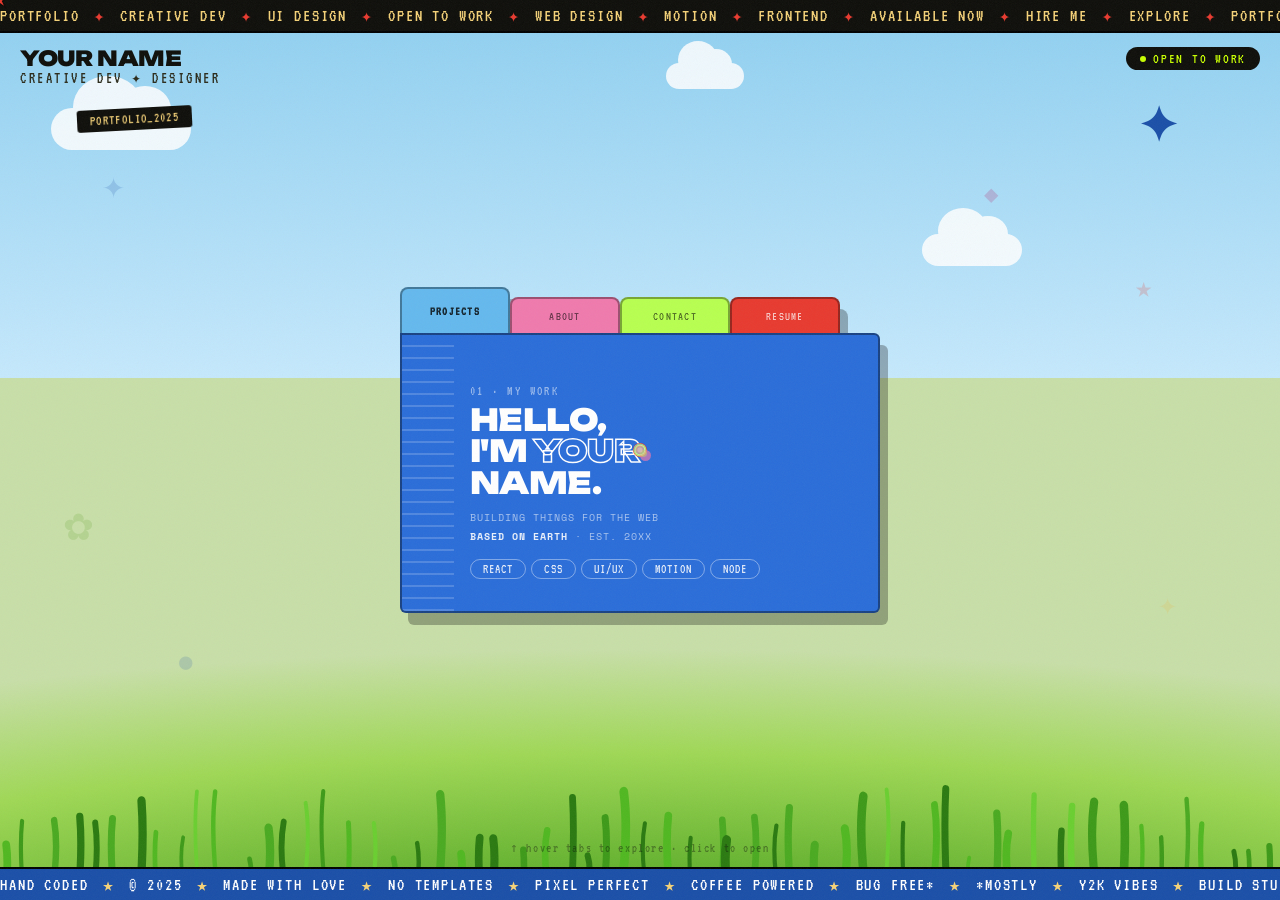
==== commit 530056ed: "about page uis fix and favicon" ====
--- a/index.html
+++ b/index.html
@@ -4,6 +4,7 @@
 <meta charset="UTF-8"/>
 <meta name="viewport" content="width=device-width, initial-scale=1.0"/>
 <title>Portfolio ✦</title>
+<link rel="icon" type="image/x-icon" href="assets/favicon.ico">
 <link href="https://fonts.googleapis.com/css2?family=Archivo+Black&family=Space+Mono:ital,wght@0,400;0,700;1,400&family=VT323&family=Unbounded:wght@400;700;900&display=swap" rel="stylesheet"/>
 <script src="https://cdnjs.cloudflare.com/ajax/libs/gsap/3.12.5/gsap.min.js"></script>
 <link rel="stylesheet" href="styles/styles.css">
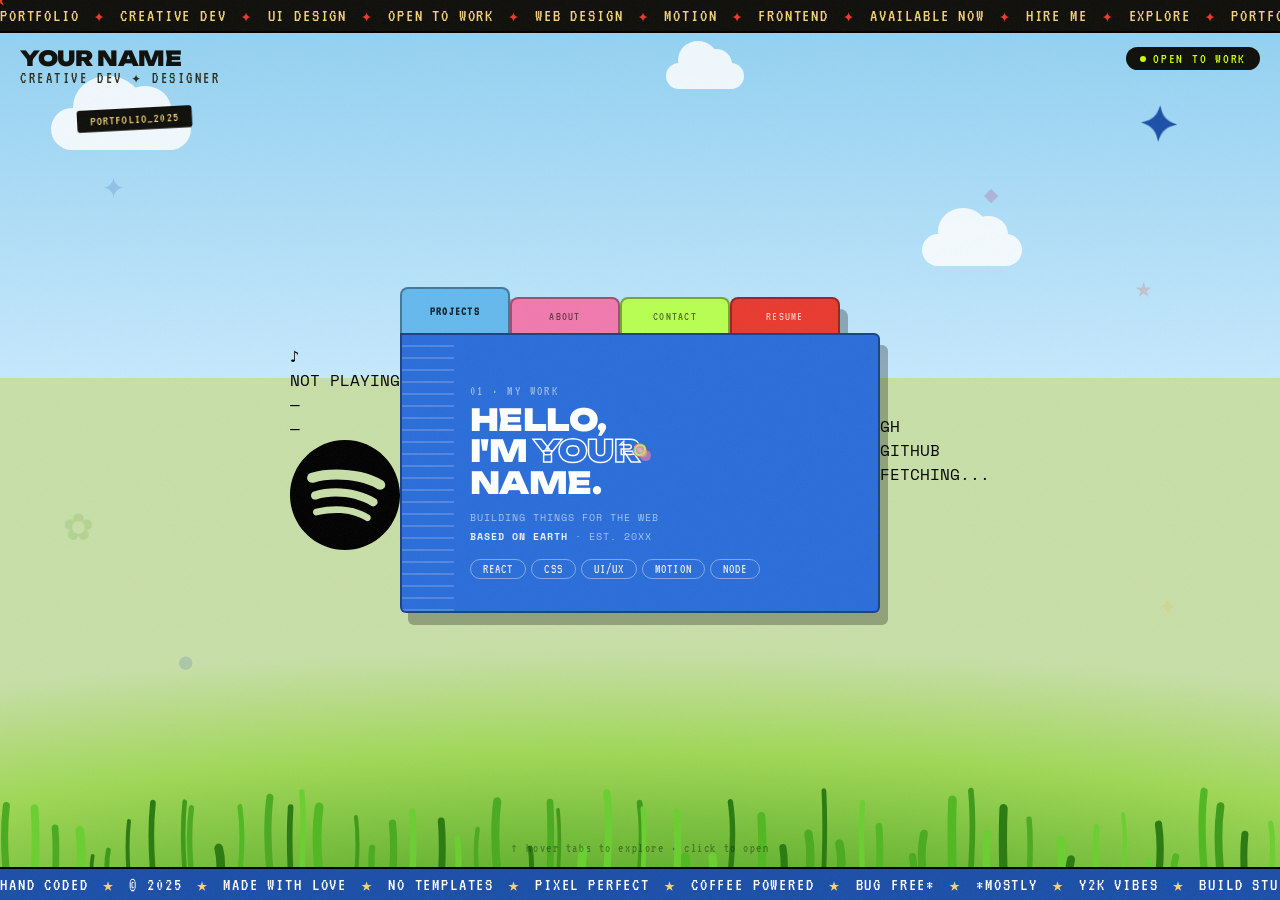
==== commit 54e63ada: "vercel redeploy" ====
--- a/index.html
+++ b/index.html
@@ -56,6 +56,23 @@
   </div>
   <div class="status-chip"><span class="dot"></span>OPEN TO WORK</div>
  
+    <div class="sp-widget" id="sp-widget">
+    <div class="sp-art" id="sp-art">
+      <div class="sp-art-placeholder">♪</div>
+    </div>
+    <div class="sp-info">
+      <div class="sp-label idle" id="sp-label">
+        <div class="eq"><div class="eq-bar paused"></div><div class="eq-bar paused"></div><div class="eq-bar paused"></div></div>
+        <span id="sp-status">NOT PLAYING</span>
+      </div>
+      <div class="sp-track" id="sp-track">—</div>
+      <div class="sp-artist" id="sp-artist">—</div>
+    </div>
+    <div class="sp-icon">
+      <svg viewBox="0 0 24 24" fill="#000"><path d="M12 0C5.4 0 0 5.4 0 12s5.4 12 12 12 12-5.4 12-12S18.66 0 12 0zm5.521 17.34c-.24.359-.66.48-1.021.24-2.82-1.74-6.36-2.101-10.561-1.141-.418.122-.779-.179-.899-.539-.12-.421.18-.78.54-.9 4.56-1.021 8.52-.6 11.64 1.32.42.18.479.659.301 1.02zm1.44-3.3c-.301.42-.841.6-1.262.3-3.239-1.98-8.159-2.58-11.939-1.38-.479.12-1.02-.12-1.14-.6-.12-.48.12-1.021.6-1.141C9.6 9.9 15 10.561 18.72 12.84c.361.181.54.78.241 1.2zm.12-3.36C15.24 8.4 8.82 8.16 5.16 9.301c-.6.179-1.2-.181-1.38-.721-.18-.601.18-1.2.72-1.381 4.26-1.26 11.28-1.02 15.721 1.621.539.3.719 1.02.419 1.56-.299.421-1.02.599-1.559.3z"/></svg>
+    </div>
+  </div>
+  
   <div class="sticker stk-spin">✦</div>
   <div class="sticker stk-tag">PORTFOLIO_2025</div>
  
@@ -108,6 +125,18 @@
   </div>
  
   <div class="sticker stk-hint">↑ hover tabs to explore · click to open</div>
+ 
+  <div class="gh-widget" id="gh-widget">
+    <div class="gh-header">
+      <div class="gh-icon">GH</div>
+      <span class="gh-title">GITHUB</span>
+      <span class="gh-username" id="gh-username"></span>
+    </div>
+    <div class="gh-loading" id="gh-loading">FETCHING...</div>
+    <div class="gh-stats" id="gh-stats" style="display:none"></div>
+    <div class="gh-repos" id="gh-repos"></div>
+  </div>
+
 </div>
  
 <!-- BOTTOM MARQUEE -->
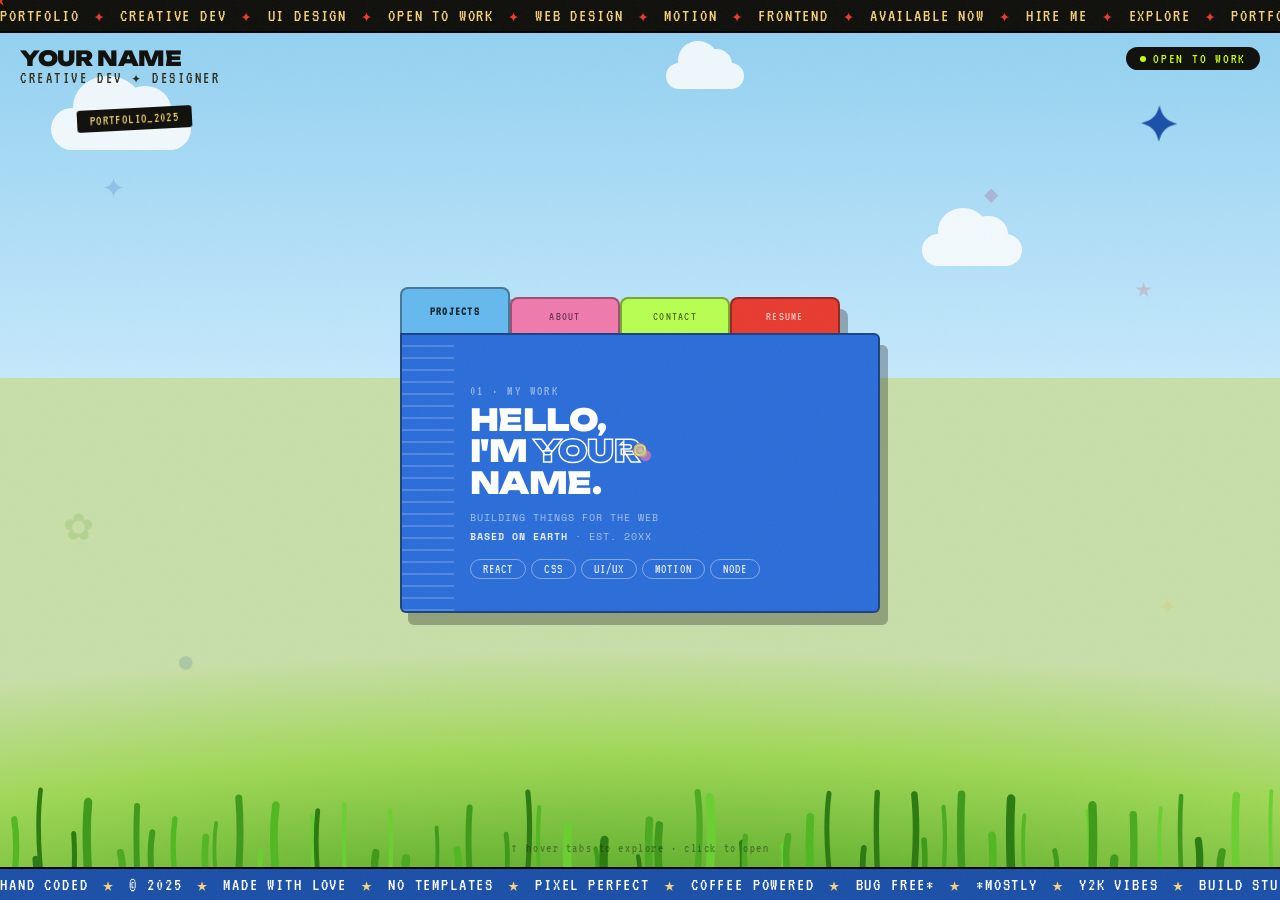
==== commit 6ac5774b: "Revert "vercel redeploy" This reverts commit 54e63ada9573f53fbb24117ba8ea05bb37b96471." ====
--- a/index.html
+++ b/index.html
@@ -56,23 +56,6 @@
   </div>
   <div class="status-chip"><span class="dot"></span>OPEN TO WORK</div>
  
-    <div class="sp-widget" id="sp-widget">
-    <div class="sp-art" id="sp-art">
-      <div class="sp-art-placeholder">♪</div>
-    </div>
-    <div class="sp-info">
-      <div class="sp-label idle" id="sp-label">
-        <div class="eq"><div class="eq-bar paused"></div><div class="eq-bar paused"></div><div class="eq-bar paused"></div></div>
-        <span id="sp-status">NOT PLAYING</span>
-      </div>
-      <div class="sp-track" id="sp-track">—</div>
-      <div class="sp-artist" id="sp-artist">—</div>
-    </div>
-    <div class="sp-icon">
-      <svg viewBox="0 0 24 24" fill="#000"><path d="M12 0C5.4 0 0 5.4 0 12s5.4 12 12 12 12-5.4 12-12S18.66 0 12 0zm5.521 17.34c-.24.359-.66.48-1.021.24-2.82-1.74-6.36-2.101-10.561-1.141-.418.122-.779-.179-.899-.539-.12-.421.18-.78.54-.9 4.56-1.021 8.52-.6 11.64 1.32.42.18.479.659.301 1.02zm1.44-3.3c-.301.42-.841.6-1.262.3-3.239-1.98-8.159-2.58-11.939-1.38-.479.12-1.02-.12-1.14-.6-.12-.48.12-1.021.6-1.141C9.6 9.9 15 10.561 18.72 12.84c.361.181.54.78.241 1.2zm.12-3.36C15.24 8.4 8.82 8.16 5.16 9.301c-.6.179-1.2-.181-1.38-.721-.18-.601.18-1.2.72-1.381 4.26-1.26 11.28-1.02 15.721 1.621.539.3.719 1.02.419 1.56-.299.421-1.02.599-1.559.3z"/></svg>
-    </div>
-  </div>
-  
   <div class="sticker stk-spin">✦</div>
   <div class="sticker stk-tag">PORTFOLIO_2025</div>
  
@@ -125,18 +108,6 @@
   </div>
  
   <div class="sticker stk-hint">↑ hover tabs to explore · click to open</div>
- 
-  <div class="gh-widget" id="gh-widget">
-    <div class="gh-header">
-      <div class="gh-icon">GH</div>
-      <span class="gh-title">GITHUB</span>
-      <span class="gh-username" id="gh-username"></span>
-    </div>
-    <div class="gh-loading" id="gh-loading">FETCHING...</div>
-    <div class="gh-stats" id="gh-stats" style="display:none"></div>
-    <div class="gh-repos" id="gh-repos"></div>
-  </div>
-
 </div>
  
 <!-- BOTTOM MARQUEE -->
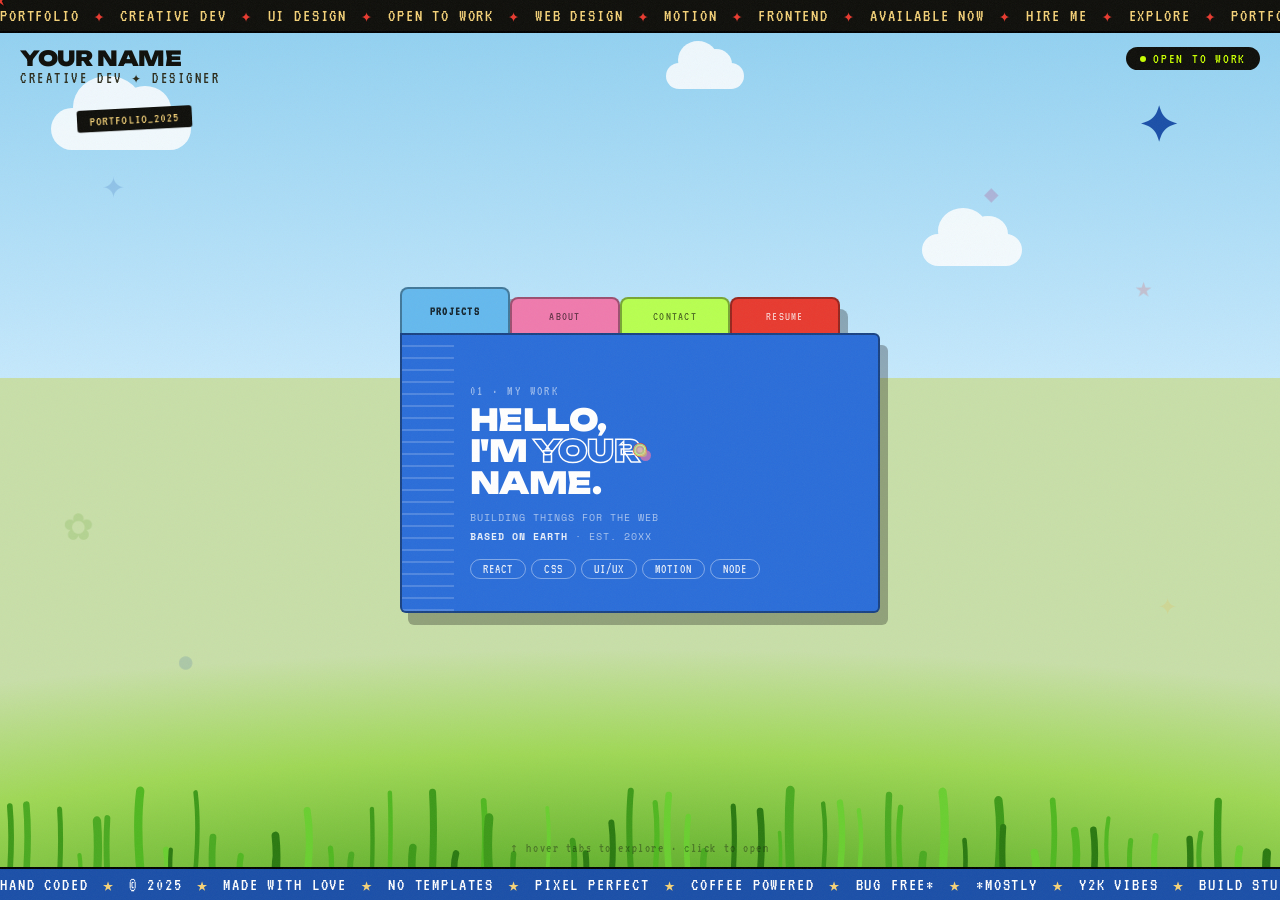
==== commit 2a16c93c: "feat: making it mobile responsive" ====
--- a/index.html
+++ b/index.html
@@ -116,6 +116,12 @@
 </div>
  
 <script>
+/* ── MOBILE DETECTION ── */
+const isMobile = () => {
+  return window.matchMedia('(hover: none) and (pointer: coarse)').matches ||
+         window.innerWidth < 768;
+};
+
 /* ═══════════════════════════════
    MARQUEE
 ═══════════════════════════════ */
@@ -151,53 +157,55 @@
   }
   svg.innerHTML = html;
 })();
- 
-/* ═══════════════════════════════
-   CUSTOM CURSOR
-═══════════════════════════════ */
-const cursor = document.getElementById('cursor');
-let mx = window.innerWidth/2, my = window.innerHeight/2;
- 
-document.addEventListener('mousemove', e => {
-  mx = e.clientX; my = e.clientY;
-  gsap.to(cursor, { x: mx, y: my, duration: 0.12, ease: 'power2.out' });
-});
- 
-/* ═══════════════════════════════
-   CURSOR TRAIL
-═══════════════════════════════ */
-const TRAIL_COUNT = 12;
-const trailColors = ['#e83a2f','#f5d278','#5ba8d8','#b8ff50','#f07aad','#ffffff'];
-const trailDots = [];
- 
-for (let i = 0; i < TRAIL_COUNT; i++) {
-  const dot = document.createElement('div');
-  dot.className = 'trail-dot';
-  const size = 14 - i * 0.8;
-  dot.style.cssText = `width:${size}px;height:${size}px;background:${trailColors[i % trailColors.length]};opacity:${0.9 - i * 0.06};`;
-  document.body.appendChild(dot);
-  trailDots.push({ el: dot, x: mx, y: my });
+
+/* ═══════════════════════════════
+   CUSTOM CURSOR (Desktop Only)
+═══════════════════════════════ */
+if (!isMobile()) {
+  const cursor = document.getElementById('cursor');
+  let mx = window.innerWidth/2, my = window.innerHeight/2;
+
+  document.addEventListener('mousemove', e => {
+    mx = e.clientX; my = e.clientY;
+    gsap.to(cursor, { x: mx, y: my, duration: 0.12, ease: 'power2.out' });
+  });
+
+  /* ═══════════════════════════════
+     CURSOR TRAIL (Desktop Only)
+  ═══════════════════════════════ */
+  const TRAIL_COUNT = 12;
+  const trailColors = ['#e83a2f','#f5d278','#5ba8d8','#b8ff50','#f07aad','#ffffff'];
+  const trailDots = [];
+
+  for (let i = 0; i < TRAIL_COUNT; i++) {
+    const dot = document.createElement('div');
+    dot.className = 'trail-dot';
+    const size = 14 - i * 0.8;
+    dot.style.cssText = `width:${size}px;height:${size}px;background:${trailColors[i % trailColors.length]};opacity:${0.9 - i * 0.06};`;
+    document.body.appendChild(dot);
+    trailDots.push({ el: dot, x: mx, y: my });
+  }
+
+  function animateTrail() {
+    let lx = mx, ly = my;
+    trailDots.forEach((t, i) => {
+      const speed = 0.28 - i * 0.015;
+      t.x += (lx - t.x) * speed;
+      t.y += (ly - t.y) * speed;
+      gsap.set(t.el, { x: t.x, y: t.y });
+      lx = t.x; ly = t.y;
+    });
+    requestAnimationFrame(animateTrail);
+  }
+  animateTrail();
+
+  /* cursor scale on hover interactive elements */
+  document.querySelectorAll('.tab, .panel-badge, .marquee-wrap, .name-stamp, .status-chip').forEach(el => {
+    el.addEventListener('mouseenter', () => gsap.to(cursor, { scale: 1.8, duration: 0.2 }));
+    el.addEventListener('mouseleave', () => gsap.to(cursor, { scale: 1,   duration: 0.2 }));
+  });
 }
- 
-function animateTrail() {
-  let lx = mx, ly = my;
-  trailDots.forEach((t, i) => {
-    const speed = 0.28 - i * 0.015;
-    t.x += (lx - t.x) * speed;
-    t.y += (ly - t.y) * speed;
-    gsap.set(t.el, { x: t.x, y: t.y });
-    lx = t.x; ly = t.y;
-  });
-  requestAnimationFrame(animateTrail);
-}
-animateTrail();
- 
-/* cursor scale on hover interactive elements */
-document.querySelectorAll('.tab, .panel-badge, .marquee-wrap, .name-stamp, .status-chip').forEach(el => {
-  el.addEventListener('mouseenter', () => gsap.to(cursor, { scale: 1.8, duration: 0.2 }));
-  el.addEventListener('mouseleave', () => gsap.to(cursor, { scale: 1,   duration: 0.2 }));
-});
- 
+
 /* ═══════════════════════════════
    PARALLAX DOODLES
 ═══════════════════════════════ */
@@ -317,5 +325,35 @@
   });
 });
 </script>
+
+<script>
+/* ═══════════════════════════════
+   MOBILE SPECIFIC ENHANCEMENTS
+═══════════════════════════════ */
+
+/* Mobile touch feedback */
+if (isMobile()) {
+  /* Hide custom cursor elements */
+  const cursor = document.getElementById('cursor');
+  if (cursor) cursor.style.display = 'none';
+  document.querySelectorAll('.trail-dot').forEach(d => d.remove());
+  
+  /* Add touch feedback to tabs and interactive elements */
+  document.querySelectorAll('.tab, .panel-badge, .name-stamp, .status-chip').forEach(el => {
+    el.addEventListener('touchstart', () => {
+      gsap.to(el, { scale: 0.95, duration: 0.1 });
+    });
+    el.addEventListener('touchend', () => {
+      gsap.to(el, { scale: 1, duration: 0.2, ease: 'back.out(1.5)' });
+    });
+  });
+  
+  /* Make hint text more visible on mobile */
+  const hint = document.querySelector('.stk-hint');
+  if (hint) {
+    hint.textContent = 'Tap tabs to explore · Tap to open';
+  }
+}
+</script>
 </body>
 </html>
--- a/styles/styles.css
+++ b/styles/styles.css
@@ -285,4 +285,402 @@
     position:absolute; bottom:12px; left:50%; transform:translateX(-50%);
     z-index:20; animation:fade-hint 3.5s ease-in-out infinite 1.5s;
   }
-  @keyframes fade-hint { 0%,100%{opacity:.38} 50%{opacity:.8} }+  @keyframes fade-hint { 0%,100%{opacity:.38} 50%{opacity:.8} }
+
+  /* ═══════════════════════════════
+     MOBILE RESPONSIVE STYLES
+  ═══════════════════════════════ */
+
+  /* Hide custom cursor on touch devices */
+  @media (hover: none) and (pointer: coarse) {
+    body {
+      cursor: auto;
+    }
+    #cursor,
+    .trail-dot {
+      display: none;
+    }
+    .tab,
+    .panel-badge,
+    .marquee-wrap,
+    .name-stamp,
+    .status-chip {
+      cursor: pointer;
+    }
+  }
+
+  /* Tablet styles (768px and below) */
+  @media (max-width: 768px) {
+    /* Update CSS variables for responsive */
+    :root {
+      --folder-w: 400px;
+      --folder-h: 240px;
+      --tab-w: 90px;
+      --tab-h: 32px;
+    }
+
+    /* Folder stack scaled down */
+    .folder-stack {
+      width: var(--folder-w);
+      filter: drop-shadow(6px 10px 0 rgba(0,0,0,0.25));
+    }
+
+    /* Tab labels smaller */
+    .tab-label {
+      font-size: 0.72rem;
+    }
+
+    /* Panel content optimized */
+    .panel-title {
+      font-size: 1.6rem;
+    }
+
+    .panel-sub {
+      font-size: 0.58rem;
+    }
+
+    /* Name stamp smaller */
+    .name-stamp .n1 {
+      font-size: 1.1rem;
+    }
+    .name-stamp .n2 {
+      font-size: 0.9rem;
+    }
+
+    /* Status chip smaller */
+    .status-chip {
+      font-size: 0.8rem;
+      padding: 3px 12px;
+    }
+
+    /* Stickers smaller */
+    .stk-spin {
+      font-size: 2.5rem;
+    }
+    .stk-tag {
+      font-size: 0.78rem;
+      padding: 3px 11px;
+    }
+
+    /* Marquee smaller */
+    .marquee-item {
+      font-size: 1rem;
+    }
+
+    /* Clouds slightly smaller */
+    .c1 { width: 120px; height: 36px; }
+    .c1::before { width: 60px; height: 54px; top: -28px; }
+    .c1::after { width: 45px; height: 40px; top: -19px; }
+    .c2 { width: 85px; height: 28px; }
+    .c2::before { width: 42px; height: 39px; top: -22px; }
+    .c2::after { width: 34px; height: 31px; top: -15px; }
+    .c3 { width: 70px; height: 22px; }
+    .c3::before { width: 35px; height: 33px; top: -20px; }
+    .c3::after { width: 28px; height: 26px; top: -12px; }
+
+    /* Hint smaller */
+    .stk-hint {
+      font-size: 0.75rem;
+      bottom: 10px;
+    }
+
+    /* Panel badges smaller */
+    .panel-badge {
+      font-size: 0.78rem;
+      padding: 2px 10px;
+    }
+
+    /* WIP stamp smaller */
+    .wip-stamp {
+      font-size: 2.8rem;
+      padding: 6px 14px;
+    }
+  }
+
+  /* Mobile styles (480px and below) */
+  @media (max-width: 480px) {
+    /* Body allows proper scrolling if needed */
+    body {
+      height: 100vh;
+      overflow: hidden;
+    }
+
+    /* Update CSS variables for mobile */
+    :root {
+      --folder-w: 340px;
+      --folder-h: 200px;
+      --tab-w: calc(25% - 1px);
+      --tab-h: 36px;
+    }
+
+    /* Main area padding */
+    .main {
+      padding: 0 10px;
+    }
+
+    /* Folder stack fully responsive */
+    .folder-stack {
+      width: 100%;
+      max-width: var(--folder-w);
+      filter: drop-shadow(4px 8px 0 rgba(0,0,0,0.22));
+    }
+
+    /* Tab row optimized for mobile */
+    .tab-row {
+      gap: 1px;
+    }
+
+    .tab {
+      width: var(--tab-w);
+      border-radius: 6px 6px 0 0;
+      border-width: 2px;
+    }
+
+    .tab-label {
+      font-size: 0.65rem;
+      letter-spacing: 0.05em;
+    }
+
+    .tab.active {
+      height: calc(var(--tab-h) + 8px);
+    }
+
+    /* Folder body */
+    .folder-body {
+      height: var(--folder-h);
+      border-width: 2px;
+      border-radius: 0 4px 4px 4px;
+    }
+
+    /* Panel content mobile */
+    .panel {
+      padding: 20px 24px 24px 55px;
+    }
+
+    .panel-tag {
+      font-size: 0.75rem;
+      margin-bottom: 5px;
+    }
+
+    .panel-title {
+      font-size: 1.35rem;
+      line-height: 1.1;
+    }
+
+    .panel-sub {
+      font-size: 0.55rem;
+      line-height: 1.7;
+      margin-top: 8px;
+    }
+
+    /* Panel badges wrap nicely */
+    .panel-badges {
+      gap: 4px;
+      margin-top: 10px;
+    }
+
+    .panel-badge {
+      font-size: 0.7rem;
+      padding: 2px 8px;
+      min-height: 24px;
+      display: inline-flex;
+      align-items: center;
+    }
+
+    /* Name stamp positioned for mobile */
+    .name-stamp {
+      top: 10px;
+      left: 12px;
+      line-height: 1;
+    }
+    .name-stamp .n1 {
+      font-size: 0.95rem;
+    }
+    .name-stamp .n2 {
+      font-size: 0.75rem;
+      letter-spacing: 0.12em;
+    }
+
+    /* Status chip mobile */
+    .status-chip {
+      top: 10px;
+      right: 12px;
+      font-size: 0.72rem;
+      padding: 3px 10px;
+      gap: 5px;
+    }
+    .status-chip .dot {
+      width: 5px;
+      height: 5px;
+    }
+
+    /* Stickers mobile */
+    .stk-spin {
+      font-size: 2rem;
+    }
+    .stk-tag {
+      font-size: 0.7rem;
+      padding: 3px 9px;
+    }
+
+    /* Hint at bottom */
+    .stk-hint {
+      font-size: 0.68rem;
+      bottom: 8px;
+      opacity: 0.5;
+    }
+
+    /* Marquee mobile */
+    .marquee-item {
+      font-size: 0.9rem;
+      padding: 4px 0;
+    }
+    .marquee-item .s {
+      padding: 0 10px;
+    }
+
+    /* WIP stamp mobile */
+    .wip-stamp {
+      font-size: 2.2rem;
+      padding: 5px 12px;
+      border-width: 5px;
+    }
+
+    /* Clouds mobile */
+    .c1 { width: 100px; height: 30px; }
+    .c1::before { width: 50px; height: 45px; top: -24px; }
+    .c1::after { width: 38px; height: 33px; top: -16px; }
+    .c2 { width: 70px; height: 24px; }
+    .c2::before { width: 35px; height: 32px; top: -18px; }
+    .c2::after { width: 28px; height: 25px; top: -12px; }
+    .c3 { width: 60px; height: 20px; }
+    .c3::before { width: 30px; height: 28px; top: -16px; }
+    .c3::after { width: 24px; height: 22px; top: -10px; }
+
+    /* Grass svg smaller */
+    #grass-svg {
+      height: 80px;
+    }
+
+    /* Doodles reduced opacity */
+    .doodle {
+      opacity: 0.5;
+    }
+  }
+
+  /* Extra small mobile (360px and below) */
+  @media (max-width: 360px) {
+    /* Even more compact */
+    :root {
+      --folder-w: 300px;
+      --folder-h: 180px;
+      --tab-h: 34px;
+    }
+
+    .main {
+      padding: 0 8px;
+    }
+
+    /* Tab labels very small */
+    .tab-label {
+      font-size: 0.6rem;
+      letter-spacing: 0.03em;
+    }
+
+    /* Panel content compact */
+    .panel {
+      padding: 18px 20px 20px 48px;
+    }
+
+    .panel-title {
+      font-size: 1.2rem;
+    }
+
+    .panel-sub {
+      font-size: 0.52rem;
+    }
+
+    /* Name stamp minimal */
+    .name-stamp .n1 {
+      font-size: 0.85rem;
+    }
+    .name-stamp .n2 {
+      font-size: 0.68rem;
+    }
+
+    /* Status chip minimal */
+    .status-chip {
+      font-size: 0.65rem;
+      padding: 2px 8px;
+    }
+
+    /* Stickers minimal */
+    .stk-spin {
+      font-size: 1.8rem;
+    }
+    .stk-tag {
+      font-size: 0.65rem;
+      padding: 2px 8px;
+    }
+
+    /* Marquee minimal */
+    .marquee-item {
+      font-size: 0.85rem;
+    }
+
+    /* WIP stamp minimal */
+    .wip-stamp {
+      font-size: 1.9rem;
+      padding: 4px 10px;
+      border-width: 4px;
+    }
+
+    /* Panel badges minimal */
+    .panel-badge {
+      font-size: 0.65rem;
+      padding: 2px 7px;
+    }
+
+    /* Hint hidden on very small screens */
+    .stk-hint {
+      font-size: 0.6rem;
+      bottom: 6px;
+    }
+  }
+
+  /* Landscape mobile (height < 500px) */
+  @media (max-height: 500px) and (orientation: landscape) {
+    /* Compact for landscape */
+    :root {
+      --folder-h: 160px;
+      --tab-h: 28px;
+    }
+
+    .folder-stack {
+      transform: scale(0.85);
+    }
+
+    .name-stamp,
+    .status-chip {
+      top: 6px;
+      padding: 2px 8px;
+      font-size: 0.7rem;
+    }
+
+    .stk-spin {
+      font-size: 1.5rem;
+    }
+
+    .stk-hint {
+      display: none;
+    }
+
+    /* Hide decorative elements for space */
+    #grass-svg {
+      height: 50px;
+    }
+
+    .c1, .c2, .c3 {
+      opacity: 0.6;
+    }
+  }
